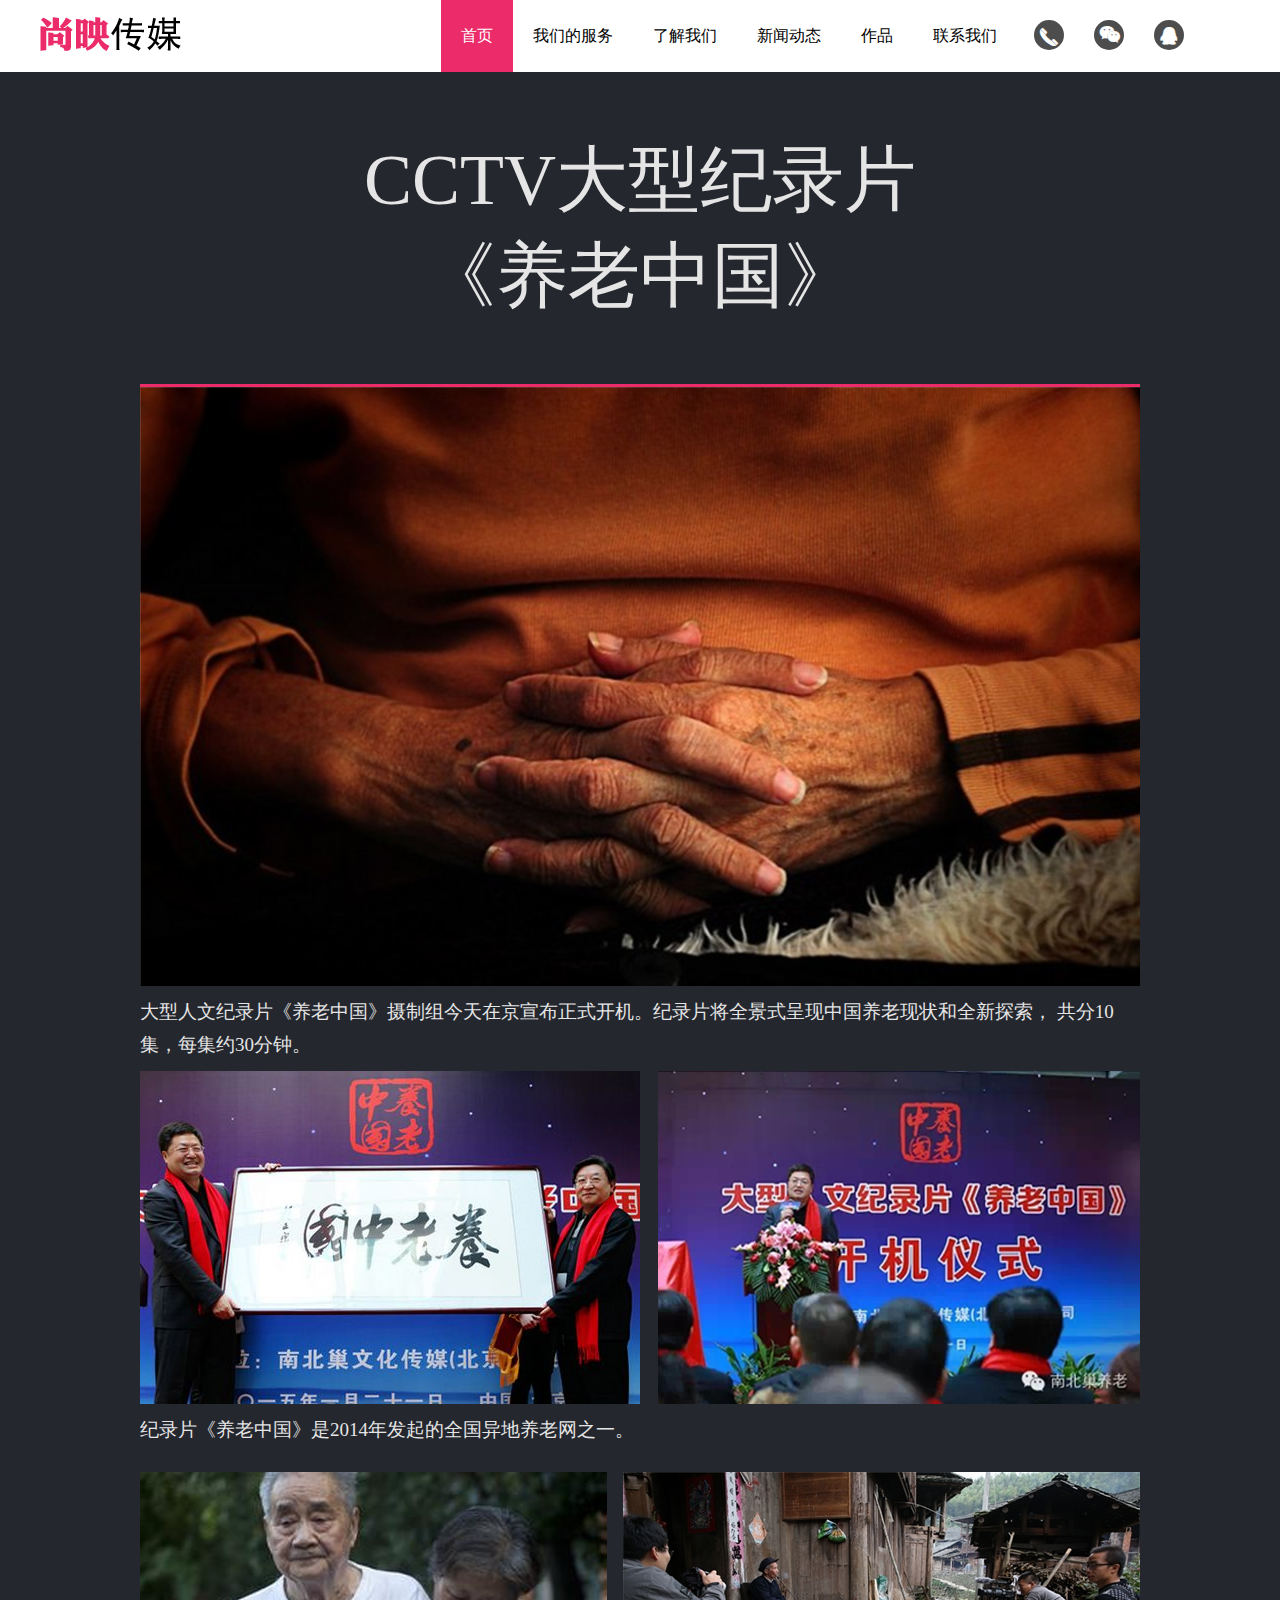
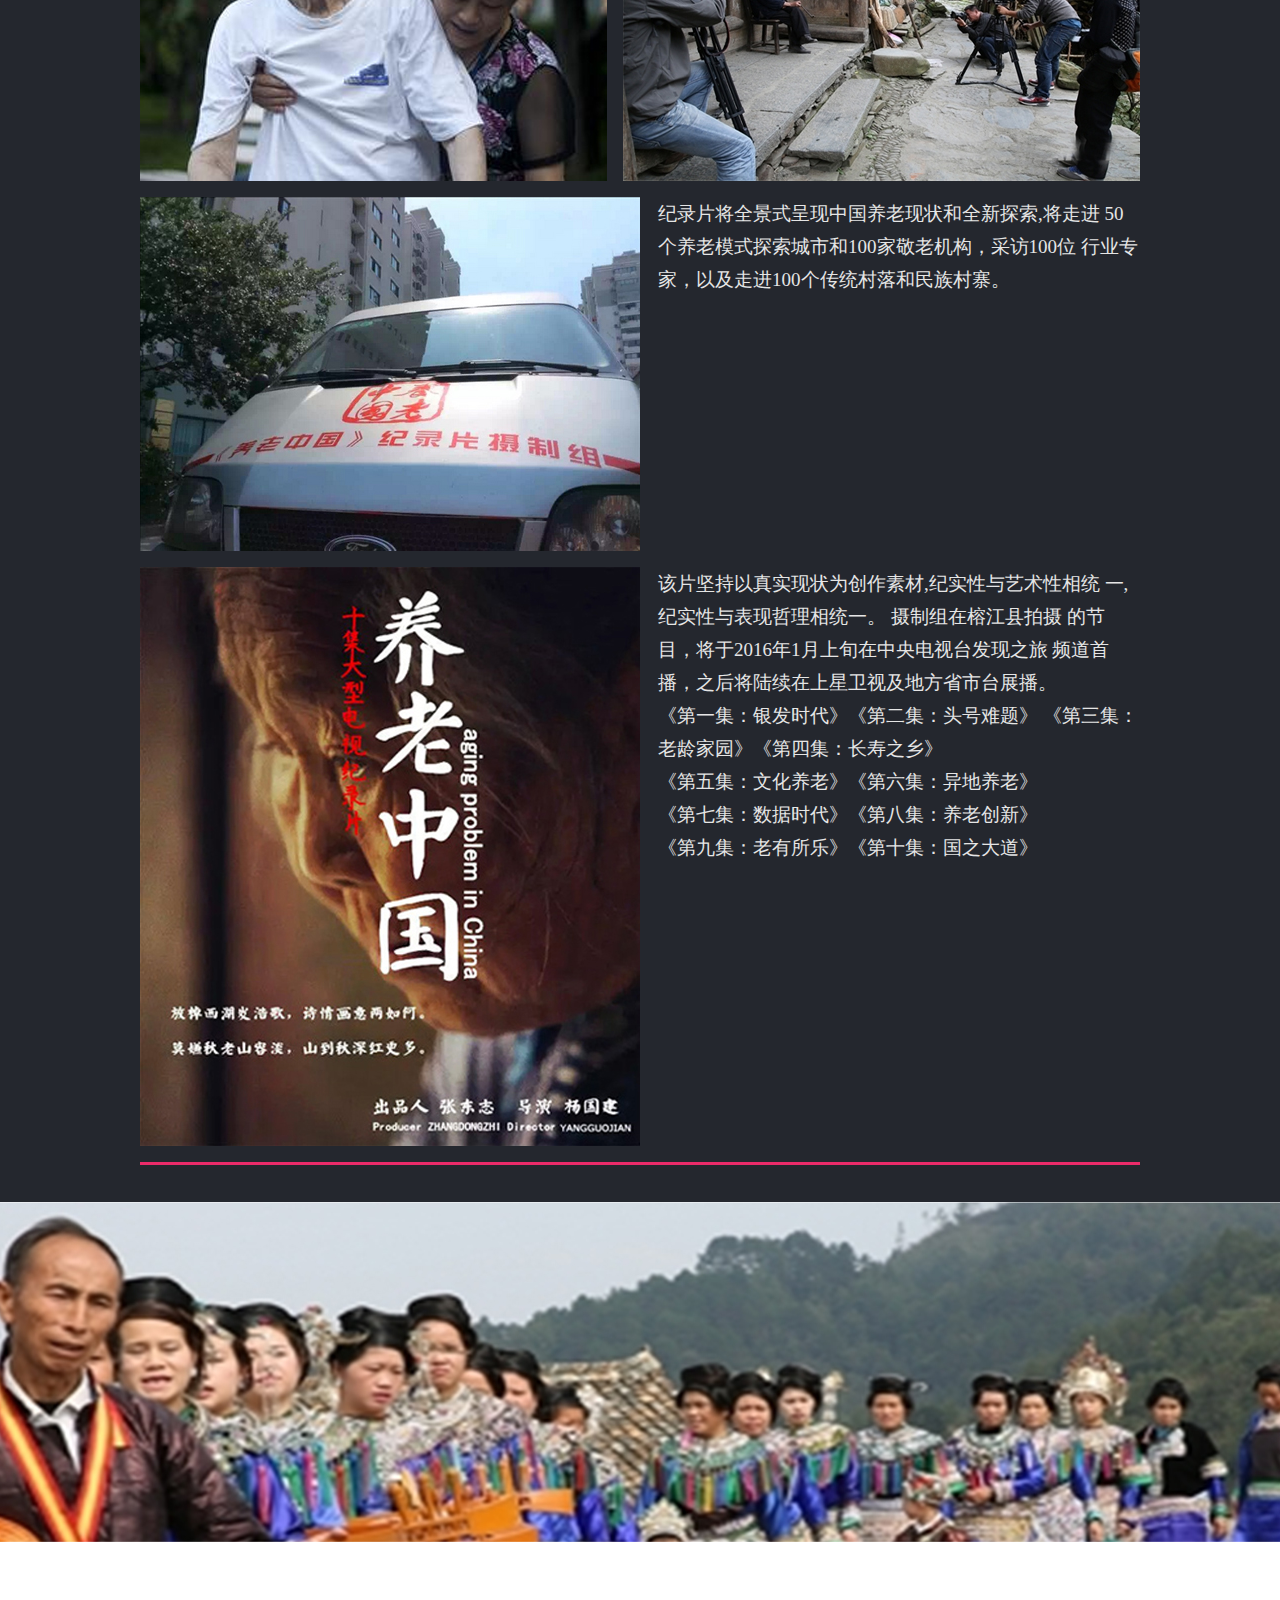
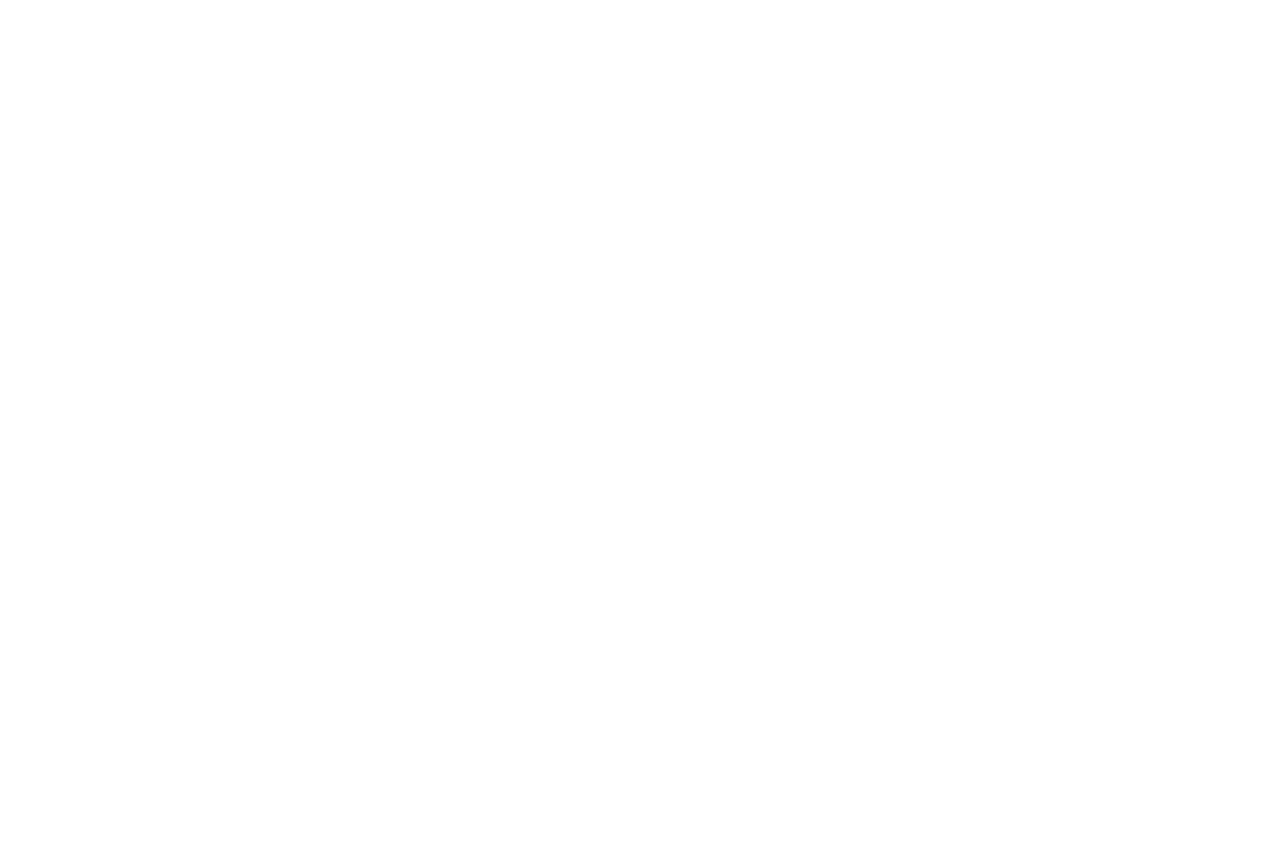
==== CCTV-养老中国.html @ 183fbf6c "addfile" ====
<!DOCTYPE html PUBLIC "-//W3C//DTD XHTML 1.0 Transitional//EN" "http://www.w3.org/TR/xhtml1/DTD/xhtml1-transitional.dtd">
<html xmlns="http://www.w3.org/1999/xhtml" xml:lang="en">
<head>
	<meta http-equiv="Content-Type" content="text/html;charset=UTF-8">
	<meta name="renderer" content="webkit|ie-comp|ie-stand">
	<meta http-equiv="X-UA-Compatible" content="IE=edge" />
	<meta name="viewport" content="width=1000px=device-width, initial-scale=1.0, maximum-scale=1.0">
	<title>尚映是一个团队、尚映是我们的追求</title>
	<meta name="description" content="尚映是一个团队、尚映是我们的追求、尚映是每一个影片所要达到的，尚映，不只是上映。<br />
			我们渴望让每一个影片完美呈现。"/>
	<meta name="keywords" content="尚映,影片,尚映执行班底,朝阳区双桥合美国际C座,中国传媒,中国戏剧"/>
	<title>尚映是一个团队、尚映是我们的追求</title>
	<!-- 初始化css -->
	<link rel="stylesheet" type="text/css" href="css/Normalize Css 1.0.min.css">
	<!-- css3 动画库 -->
	<link rel="stylesheet" type="text/css" href="css/animate.min.css">
	<!-- iconfont -->
	<link rel="stylesheet" type="text/css" href="css/iconfont.css">
	<!-- iconfont库 -->
	<link rel="stylesheet" type="text/css" href="css/slide.css">
	<!-- 主样式 -->
	<link rel="stylesheet" type="text/css" href="css/main.css">
	<!-- jquery库 -->
	<script type="text/javascript" src="js/jquery.min.js"></script>
	<!-- banner js -->
	<script type="text/javascript" src="js/slide.js"></script>
	<!-- 旋转模板js  -->
	<script type="text/javascript" src="js/gallery_init.js"></script>
	<script type="text/javascript" src="js/roundabout.js"></script>
	<script type="text/javascript" src="js/roundabout_shapes.js"></script>
	<!-- 载入动画 -->
	<script type="text/javascript" src="js/wow.min.js"></script>
	<!-- 左右滚动插件js -->
	<script type="text/javascript" src="js/Xslider.js"></script>
	<script type="text/javascript">
		var wow = new WOW({
				    boxClass: 'wow',
				    animateClass: 'animated',
				    offset: 0,
				    mobile: true,
				    live: true
				});
				wow.init();
	</script>
</head>
<body>
	<div class="header">
		<div class="headerContent">
			<a href="#" class="logo"><img src="images/logo.jpg" alt="" /></a>
			<ul >
				<li><a href="javascript:toMove('.header');" class="active">首页</a></li>
				<li><a href="javascript:toMove('.slides');">我们的服务</a></li>
				<li><a href="javascript:toMove('.abouUs');">了解我们</a></li>
				<li><a href="javascript:toMove('.news');">新闻动态</a></li>
				<li><a href="javascript:toMove('.work');">作品</a></li>
				<li><a href="javascript:toMove('.us');">联系我们</a></li>
			</ul>
			<div class="headerIcon">
				<a class="icon1" href="javascript:;">
					<i class="iconfont">&#xe603;</i>
					<img src="images/QRcode1.gif" alt="" />
				</a>
				<a class="icon2" href="http://weixin.sogou.com/gzh?openid=oIWsFt16elr7ClpW9Y7HiNoyMX68&ext=_vj5mXzN99ofBycmDiZkTerJ0Ypbsn62hxyT3Z7ROGWWDoIXIOQVhBOOWUDNhaAe">
					<i class="iconfont">&#xe604;</i>
					<img src="images/QRcode2.gif" alt="" />
				</a>
				<a class="icon3" href="tencent://message/?uin=860865257&Menu=yes">
					<i class="iconfont">&#xe600;</i>
					<img src="images/QRcode3.gif" alt="" />
				</a>
			</div>
			<div class="clear"></div>
		</div>
	</div>
	<!-- Page Start-->
	<div class="PageContent">
		<div class="content padding16">
			<h2>CCTV大型纪录片<br />
《养老中国》</h2>
			<div class="jzBanner"><img src="images/newPage3_img1.jpg" alt="" /></div>
			<p class="newsL">
				大型人文纪录片《养老中国》摄制组今天在京宣布正式开机。纪录片将全景式呈现中国养老现状和全新探索，
共分10集，每集约30分钟。
			</p>
			<div class="ov">
				<div class="left"><img src="images/newPage3_img2.jpg" alt="" /></div>
				<div class="right"><img src="images/newPage3_img3.jpg" alt="" /></div>
				<div class="clear"></div>
				<p class="newsL">纪录片《养老中国》是2014年发起的全国异地养老网之一。</p>
			</div>
			
			
			<div class="ov">
				<div class="left"><img src="images/newPage3_img4.jpg" alt="" /></div>
				<div class="right"><img src="images/newPage3_img5.jpg" alt="" /></div>
			</div>

			<div class="ov">
				<div class="left">
					<img src="images/newPage3_img6.jpg" alt="" />
				</div>
				<div class="right"  style="width: 482px;">
					<p class="newsL">纪录片将全景式呈现中国养老现状和全新探索,将走进
50个养老模式探索城市和100家敬老机构，采访100位
行业专家，以及走进100个传统村落和民族村寨。</p>
				</div>
			</div>

			<div class="ov last">
				<div class="left"><img src="images/newPage3_img7.jpg" alt="" /></div>
				<div class="right" style="width: 482px;">
					<p class="newsL">
						该片坚持以真实现状为创作素材,纪实性与艺术性相统
						一,纪实性与表现哲理相统一。 摄制组在榕江县拍摄
						的节目，将于2016年1月上旬在中央电视台发现之旅
						频道首播，之后将陆续在上星卫视及地方省市台展播。<br />
						《第一集：银发时代》《第二集：头号难题》
《第三集：老龄家园》《第四集：长寿之乡》 <br />
《第五集：文化养老》《第六集：异地养老》 <br />
《第七集：数据时代》《第八集：养老创新》 <br />
《第九集：老有所乐》《第十集：国之大道》 <br />
					</p>
				</div>
				
			</div>
			


		</div>
	</div>
	<div class="PageBottom" style="background-image: url(images/newPage3_img8.jpg); height: 340px;">
		<div class="content"  style="background-image: url(images/newPage3_img8.jpg);height: 340px;"></div>
	</div>
	<!-- Page End-->

	<!-- Mail Start-->
	<div class="Mail">
		<div class="content">
			<div class="top wow pulse animated">Why don't you contact us?
</div>
			<div class="bottom wow flip animated">为什么不联系我们一下呢？或许我们能给您带来惊喜呢！</div>
			<a href="mailto:860865257@qq.com" class="wow shake animated" data-wow-delay="1s">发送邮件</a>
		</div>
	</div>
	<!-- Mail End-->
	<div class="footer">
		<div class="footerTop wow fadeInUp animated">
			<div class="footerBox">
				<div class="footerLeft">
					<a class="icon1 item" href="http://weixin.sogou.com/gzh?openid=oIWsFt16elr7ClpW9Y7HiNoyMX68&ext=_vj5mXzN99ofBycmDiZkTerJ0Ypbsn62hxyT3Z7ROGWWDoIXIOQVhBOOWUDNhaAe">
						<i class="iconfont">&#xe604;</i>
					</a>
					<a class="icon2 item"  href="tencent://message/?uin=860865257&Menu=yes">
						<i class="iconfont">&#xe600;</i>
					</a>
					<a class="icon3 item"  href="#">
						<i class="iconfont">&#xe602;</i>
					</a>
					<span class="tel">
							010-5338-9228
					</span>

				</div>
				<div class="contact">
					<span class="QRcode">
						<img src="images/QRcode.jpg" alt="" />
					</span>
					<ul>
						<li>电话：010-53389228</li>
						<li>手机：18701160600</li>
						<li>邮箱：shangfilm@126.com</li>
						<li>地址：北京市朝阳区双桥合美国际C座</li>
					</ul>
				</div>
				<div class="address">
					<img src="images/address.jpg" alt="" />
				</div>
			</div>
		</div>
		<div class="footerV wow fadeInUp animated">
			<div class="footerBox">
				<ul class="right">
					<li><a href="#">栏目名称</a></li>
					<li><a href="#">栏目名称</a></li>
					<li><a href="#">栏目名称</a></li>
					<li><a href="#">栏目名称</a></li>
					<li><a href="#">栏目名称</a></li>
					<li><a href="#">栏目名称</a></li>
				</ul>
			</div>
		</div>

		<div class="footerBottom wow fadeInDown animated">
			<div class="footerBox">
				<div class="left">
					COPYRIGHT 公司名称公司名称公司名称公司名称 京ICP备05020372号
				</div>
				<div class="right">
					Powered by zimu
				</div>
			</div>
		</div>
	</div>

	<script type="text/javascript">
		function toMove(obj){ 
			var topHeight = $(obj).offset().top;
	        $("html,body").animate({scrollTop:topHeight-72},1000);
		}
	</script>
</body>
</html>
---- css/Normalize Css 1.0.min.css ----
/*! normalize.css v1.0.0 | MIT License | git.io/normalize */
article,aside,details,figcaption,figure,footer,header,hgroup,nav,section,summary{display:block}audio,canvas,video{display:inline-block;*display:inline;*zoom:1}audio:not([controls]){display:none;height:0}[hidden]{display:none}html{font-size:100%;-webkit-text-size-adjust:100%;-ms-text-size-adjust:100%}html,button,input,select,textarea{font-family:sans-serif}body{margin:0}a:focus{outline:thin dotted}a:active,a:hover{outline:0}h1{font-size:2em;margin:.67em 0}h2{font-size:1.5em;margin:.83em 0}h3{font-size:1.17em;margin:1em 0}h4{font-size:1em;margin:1.33em 0}h5{font-size:.83em;margin:1.67em 0}h6{font-size:.75em;margin:2.33em 0}abbr[title]{border-bottom:1px dotted}b,strong{font-weight:bold}blockquote{margin:1em 40px}dfn{font-style:italic}mark{background:#ff0;color:#000}p,pre{margin:1em 0}code,kbd,pre,samp{font-family:monospace,serif;_font-family:'courier new',monospace;font-size:1em}pre{white-space:pre;white-space:pre-wrap;word-wrap:break-word}q{quotes:none}q:before,q:after{content:'';content:none}small{font-size:75%}sub,sup{font-size:75%;line-height:0;position:relative;vertical-align:baseline}sup{top:-0.5em}sub{bottom:-0.25em}dl,menu,ol,ul{margin:1em 0}dd{margin:0 0 0 40px}menu,ol,ul{padding:0 0 0 40px}nav ul,nav ol{list-style:none;list-style-image:none}img{border:0;-ms-interpolation-mode:bicubic}svg:not(:root){overflow:hidden}figure{margin:0}form{margin:0}fieldset{border:1px solid #c0c0c0;margin:0 2px;padding:.35em .625em .75em}legend{border:0;padding:0;white-space:normal;*margin-left:-7px}button,input,select,textarea{font-size:100%;margin:0;vertical-align:baseline;*vertical-align:middle}button,input{line-height:normal}button,html input[type="button"],input[type="reset"],input[type="submit"]{-webkit-appearance:button;cursor:pointer;*overflow:visible}button[disabled],input[disabled]{cursor:default}input[type="checkbox"],input[type="radio"]{box-sizing:border-box;padding:0;*height:13px;*width:13px}input[type="search"]{-webkit-appearance:textfield;-moz-box-sizing:content-box;-webkit-box-sizing:content-box;box-sizing:content-box}input[type="search"]::-webkit-search-cancel-button,input[type="search"]::-webkit-search-decoration{-webkit-appearance:none}button::-moz-focus-inner,input::-moz-focus-inner{border:0;padding:0}textarea{overflow:auto;vertical-align:top}table{border-collapse:collapse;border-spacing:0}
---- css/iconfont.css ----
@font-face {font-family: "iconfont";
  src: url('../iconfont/iconfont.eot'); /* IE9*/
  src: url('../iconfont/iconfont.eot?#iefix') format('embedded-opentype'), /* IE6-IE8 */
  url('../iconfont/iconfont.woff') format('woff'), /* chrome, firefox */
  url('../iconfont/iconfont.ttf') format('truetype'), /* chrome, firefox, opera, Safari, Android, iOS 4.2+*/
  url('../iconfont/iconfont.svg#iconfont') format('svg'); /* iOS 4.1- */
}

.iconfont {
  font-family:"iconfont" !important;
  font-size:16px;
  font-style:normal;
  -webkit-font-smoothing: antialiased;
  -webkit-text-stroke-width: 0.2px;
  -moz-osx-font-smoothing: grayscale;
}
.icon-QQ:before { content: "\e600"; }
.icon-tengxunweibo:before { content: "\e601"; }
.icon-dianhua:before { content: "\e602"; }
.icon-dianhua1:before { content: "\e603"; }
.icon-shejiao:before { content: "\e604"; }
---- css/slide.css ----
@charset "utf-8";
img{border:0;}
*{padding:0;margin:0;list-style:none;}
ul{ padding:0; }

.slides{width:100%;height:697px;position:relative;overflow:hidden;}
.slideInner{height:697px;position:relative;left:0;margin-left:0;}
.slideInner a{display:block;height:697px;background-size:cover;background-position:center center;position:relative;text-align:center;z-index:1;}
.slideInner a div.img1{width:1200px;position:absolute;left:50%;margin-left:-600px;     margin-top: 132px;}
.slideInner a div.img2{width:1200px;position:absolute;top:509px;left:50%;margin-left:-600px;}
.slideInner .slide3 .img2{top:200px;}
.slideInner .slide3 .img3{width:181px;height:286px;position:absolute;left:50%;margin-left:330px;top:330px;}
.nav{width:1200px;position:relative;left:50%;margin-left:-600px;display:none;}
.nav a{display:block;width:41px;height:119px;opacity:.2;z-index:9;}
.nav a.prev{position:absolute;left:0;top:-350px;margin-top:-58px;background:url(../images/ban_pre.png) no-repeat;}
.nav a.next{position:absolute;right:0;top:-350px;margin-top:-58px;background:url(../images/ban_next.png) no-repeat;}
.navListBox{position:absolute;left:50%;top:645px;z-index:99;}
.navListBox li{width:12px;height:12px;float:left;margin-left:5px;border-radius:50%;overflow:hidden;}
.navListBox li:first-child{margin-left:0;}
.navListBox li a{display:block;width:100%;height:100%;border-radius:50%;background-color:#fff;}
.navListBox li a.active{background-color:#eb2b6a;}
---- css/main.css ----
body{font-family:'Microsoft YaHei'}a{text-decoration:none}ul{margin:0}.left{float:left}.right{float:right}.content{width:1200px;margin:0 auto}.clear{height:0px;clear:both;font-size:0px;line-height:0px;zoom:1}.ov{overflow:hidden}.abouUs{overflow:hidden}.abouUs h2{width:410px;height:88px;border:2px solid #eb2b6a;margin:0 auto;margin-top:49px;font-weight:normal}.abouUs h2 span{display:block;background:#fff;width:414px;margin-left:-2px;height:42px;font-size:42px;color:#313131;text-align:center;margin-top:24px;line-height:42px}.abouUs p{font-size:25px;text-align:center;line-height:36px;margin:2em 0}.abouUs h3{border-bottom:1px solid #434343;text-align:center;height:83px;margin-bottom:20px}.abouUs h3 img{margin-bottom:14px}.abouUs h3 span{display:block;width:397px;margin:0 auto;margin-bottom:-26px;background:#fff;font-size:48px;color:#eb2b6a;font-weight:normal}.abouUs .serviceBanner{padding-top:52px;padding-bottom:86px}.abouUs .serviceBanner a{display:block;float:left;position:relative}.abouUs .serviceBanner a span.text{width:217px;height:162px;padding-top:55px;background:rgba(235,43,106,0.56);display:inline-block;position:absolute;left:50%;margin-left:-108px;top:46px;font-size:48px;text-align:center;color:#fff;line-height:48px;-webkit-border-radius:50%;-moz-border-radius:50%;border-radius:50%;z-index:3;filter:alpha(opacity=60);-moz-opacity:0.6;-khtml-opacity:0.6;opacity:0.6}.abouUs .serviceBanner a img{position:absolute;left:0;top:0;z-index:1;-webkit-filter:grayscale(100%);-moz-filter:grayscale(100%);-ms-filter:grayscale(100%);-o-filter:grayscale(100%);filter:gray;-webkit-transition:all 1s;-moz-transition:all 1s;-o-transition:all 1s}.abouUs .serviceBanner a span.bg{width:164px;height:164px;background:#eb2b6a;border-radius:50%;display:block;position:absolute;top:77px;left:50%;margin-left:-82px;z-index:2;filter:alpha(opacity=0);-moz-opacity:0;-khtml-opacity:0;opacity:0;-webkit-transition:all 1s;-moz-transition:all 1s;-o-transition:all 1s}.abouUs .serviceBanner a.service2{width:478px;height:306px;margin:0 28px}.abouUs .serviceBanner a.service1,.abouUs .serviceBanner a.service3{width:323px;height:306px}.abouUs .serviceBanner a.active img,.abouUs .serviceBanner a:hover img{-webkit-filter:none;-moz-filter:none;-ms-filter:none;-o-filter:none;filter:none;-webkit-box-shadow:0 0 26px #2a2a2a;-moz-box-shadow:0 0 26px #2a2a2a;box-shadow:0 0 26px #2a2a2a}.abouUs .serviceBanner a.active span.text,.abouUs .serviceBanner a:hover span.text{filter:alpha(opacity=100);-moz-opacity:1;-khtml-opacity:1;opacity:1;background:rgba(235,43,106,0.38)}.abouUs .serviceBanner a.active span.bg,.abouUs .serviceBanner a:hover span.bg{opacity:0.9;filter:alpha(opacity=90);-moz-opacity:0.9;-khtml-opacity:0.9;opacity:0.9}.work{width:100%;height:753px;background:url(../images/scroll_bg2.jpg) no-repeat top center}.work .title{text-align:center;padding-top:70px}#gallery{margin:0 auto;height:457px;overflow:hidden;z-index:1;padding-top:51px}.container_image{margin:0 auto;position:relative;width:100%;font-size:.8125em}.roundabout-holder{width:1033px;height:457px;margin:0 auto}.roundabout-moveable-item{width:646px;height:416px;cursor:pointer}.roundabout-moveable-item img{width:100%}.container_image a{position:relative}.container_image a span{display:block;position:absolute;bottom:3px;left:0;background:rgba(235,43,106,0.88);height:130px;width:260px;color:#fff;font-size:28px;padding:10px}.us{width:100%;height:778px;background:url(../images/sccrll_bg3.jpg) no-repeat top center}.us .title{margin:0;padding-top:69px;text-align:center}.us .usMain{position:relative}.us .usMain .value{padding:70px;background:#3e3f40;box-shadow:0 0 10px 5px #A5A5A5;line-height:43px;font-size:20px;color:#fff;margin-top:54px}.us .usMain a{display:block;background:url(../images/btnBg.gif);margin:0 auto;margin-top:-34px;width:736px;height:76px;font-size:24px;text-align:center;color:#fff;line-height:76px}.us .usMain .value2{background:#ebecee;margin-top:54px;height:1200px;height:386px}.us .usMain .value2 .value2Main{width:830px;margin:0 auto;padding-top:107px}.us .usMain .value2 .value2Main span{display:block;padding-right:25px;float:left;width:126px}.us .usMain .value2 .value2Main ul{float:left;padding-left:25px;font-size:20px;color:#0e0e0e;line-height:32px;border-left:1px solid #969696;height:126px}.news{width:100%;height:753px;background:url(../images/scroll_bg.jpg) no-repeat top center}.news .title{text-align:center;padding-top:64px}.news .scrolllist{margin:0 auto;width:1200px;height:428px;position:relative}.news .scrolllist a.aleft{display:block;background:url(../images/XscrollBtnLeft.png);width:47px;height:87px;position:absolute;left:-5px;top:207px;z-index:1}.news .scrolllist a.aright{display:block;background:url(../images/XscrollBtnRight.png);width:47px;height:87px;position:absolute;right:-5px;top:207px;z-index:1}.news .fbgt_title{display:block;padding-top:19px}.news .fb_button{display:block;width:100px;height:30px;line-height:30px;background:#8e4622;text-align:center;margin:0 auto;margin-top:15px}.news .imglist_w{width:1029px;position:relative;height:428px;overflow:hidden;margin:0 auto;padding-top:39px}.news .imglist_w ul.imglist{position:absolute;width:200000px}.news .imglist_w ul.imglist li{float:left;width:1029px;height:428px}.news .scroll-li{text-align:center;position:relative}.news .scroll-li .hover{-webkit-transform:scale(1.3);-moz-transform:scale(1.3);-o-transform:scale(1.3)}.news .scroll-li .text{background:rgba(235,43,106,0.85);width:212px;padding:23px;height:169px;position:absolute;top:0;left:512px;-webkit-transition:all 1s;-moz-transition:all 1s;-o-transition:all 1s}.news .scroll-li .text .time{width:59px;height:55px;line-height:27.5px;border-top:2px solid #fff;border-bottom:2px solid #fff;font-size:20px;color:#fff}.news .scroll-li .text .time span{font-size:15px}.news .scroll-li .text .valueText{color:#f9f9f9;font-size:14px;text-align:left;padding-bottom:12px}.news .scroll-li .text a.titleV{font-size:15px;text-align:left;display:block;color:#fff;font-weight:bold;line-height:39px}.news .scroll-li .text a.btn{display:block;width:76px;height:23px;font-size:12px;border:1px solid #fff;line-height:23px;color:#fff}.news .index_fb_img{margin-bottom:18px}.news .img1{width:512px;height:428px;float:left}.news .imgRight{float:left;height:428px;width:516px}.news .imgRight a{display:block;width:258px;height:214px;float:left}.news .agrayleft,.news .agrayright{opacity:0.5}.header{top:-200px;width:100%;-webkit-transition:all 1s;-moz-transition:all 1s;-o-transition:all 1s}.header .headerContent{width:1200px;margin:0 auto;line-height:72px}.header .headerContent a.logo{display:inline-block;width:141px;height:34px;padding-top:17px;float:left}.header .headerContent ul{font-size:16px;float:left;padding-left:260px;float:left}.header .headerContent ul li{float:left}.header .headerContent ul li a{color:#000;display:inline-block;padding:0 20px}.header .headerContent ul li a:hover,.header .headerContent ul li a.active{background:#eb2b6a;color:#fff}.header .headerContent .headerIcon{float:right;padding-right:26px}.header .headerContent .headerIcon a{display:inline-block;width:30px;height:30px;text-align:center;background:#4d4d4d;margin-right:30px;margin-top:20px;float:left;-webkit-border-radius:50%;-moz-border-radius:50%;border-radius:50%}.header .headerContent .headerIcon a img{display:none;margin-left:0;-webkit-transition:all 1s;-moz-transition:all 1s;-o-transition:all 1s;position:absolute;z-index:999}.header .headerContent .headerIcon a i{color:#fff;line-height:30px;font-size:20px}.header .headerContent .headerIcon a:hover{background:#eb2b6a}.header .headerContent .headerIcon a:hover img{display:inline-block;margin-left:-75px;margin-top:40px}.header .headerContent .headerIcon a.icon2 i{font-size:23px}.header .headerContent .headerIcon a.icon1 i{font-size:18px}.fixed{position:fixed;top:0;background:#fff;width:100%;z-index:999;box-shadow:0 0 5px #888}.Mail{width:100%;height:452px;text-align:center}.Mail .top{font-size:62px;color:#4e4e4e;font-weight:bold;padding-top:95px;padding-bottom:40px}.Mail .bottom{font-size:40px;color:#eb2b6a;font-weight:bold}.Mail a{display:block;width:211px;height:45px;margin:0 auto;margin-top:73px;background:#eb2b6a;color:#fff;font-size:24px;line-height:45px;border-radius:20px}.Mail a:hover{background:#de2d67}.footer .footerBox{width:1200px;margin:0 auto}.footer .footerBottom{background:#0d0d0d;border-top:1px solid #1d1d1d;color:#656565;font-size:12px;overflow:hidden;padding:17px 0 21px}.footer .footerV{height:53px;line-height:53px;background:#0d0d0d;line-height:53px}.footer .footerV ul li{display:inline-block;padding-left:32px}.footer .footerV ul li a{color:#fff}.footer .footerTop{background:#e9e9e9;padding-top:68px}.footer .footerTop .footerBox{border-top:1px solid #c0c0c0;padding-top:36px;padding-bottom:74px;overflow:hidden}.footer .footerTop .footerLeft{float:left;width:404px;position:relative;height:165px}.footer .footerTop .footerLeft a{position:absolute;cursor:pointer}.footer .footerTop .footerLeft a:hover{background:#ff0e65}.footer .footerTop .footerLeft .item{width:81px;height:81px;text-align:center;vertical-align:middle;background:#1b1b1b}.footer .footerTop .footerLeft .item i{color:#fff;font-size:60px;line-height:81px}.footer .footerTop .footerLeft a.icon1{left:0}.footer .footerTop .footerLeft a.icon2{left:84px}.footer .footerTop .footerLeft a.icon2 i{line-height:70px}.footer .footerTop .footerLeft a.icon3{left:0;top:84px;background:#ff0e65}.footer .footerTop .footerLeft a.icon3 i{line-height:70px}.footer .footerTop .footerLeft span.tel{position:absolute;font-size:26px;color:#eb2b6a;font-style:italic;font-weight:bold;border-bottom:3px solid #000;top:110px;left:94px}.footer .footerTop .contact{float:left;width:473px}.footer .footerTop .contact .QRcode{display:inline-block;border-right:1px solid #a7a7a7;padding-right:22px;float:left}.footer .footerTop .contact ul{padding-left:20px;display:inline-block;color:#000;line-height:28px}.footer .footerTop .address{float:right}.PageContent{background:#24272e}.PageContent .content{width:1000px;margin:0 auto;overflow:hidden;padding-bottom:37px}.PageContent .content h2{font-size:72px;text-align:center;color:#e5e5e5;font-weight:400}.PageContent .content .jzBanner{border-top:3px solid #eb2b6a}.PageContent .content p{font-size:22px;line-height:40px;color:#e5e5e5;text-indent:2em;margin:2em 0}.PageContent .content p.newsL{font-size:19px;line-height:33px;text-indent:0em;margin:0.5em 0}.PageContent .content .ov{padding-bottom:10px}.PageContent .content .last{padding-bottom:32px;border-bottom:3px solid #eb2b6a}.PageContent .content .relative{position:relative}.PageContent .content .relative span{background:#eb2b6a;background:rgba(235,43,106,0.75);position:absolute;width:147px;height:109px;line-height:109px;color:#fff;font-size:28px;text-align:center}.PageContent .content .relative span.bottomLeft{right:0;bottom:0}.PageContent .content .relative span.bottomRirght{left:0;bottom:0}.PageContent .content .fist{padding-bottom:0}.PageContent .content .fist div.left .relative,.PageContent .content .fist div.right .relative{margin-bottom:10px}.PageContent .content .hqMain{margin-top:45px;padding-top:52px;border-top:3px solid #eb2b6a}.PageContent .content .hqMainBanner{padding-bottom:28px}.PageContent .content .pB13{padding-bottom:13px}.PageContent .content .right p,.PageContent .content .left p{margin:0}.PageContent .padding16 .ov{padding-bottom:16px}.PageBottom{width:100%;height:197px;background-position:top center;background-repeat:no-repeat}.PageBottom div.content{height:197px;background-position:top center;background-repeat:no-repeat}
/*# sourceMappingURL=main.css.map */
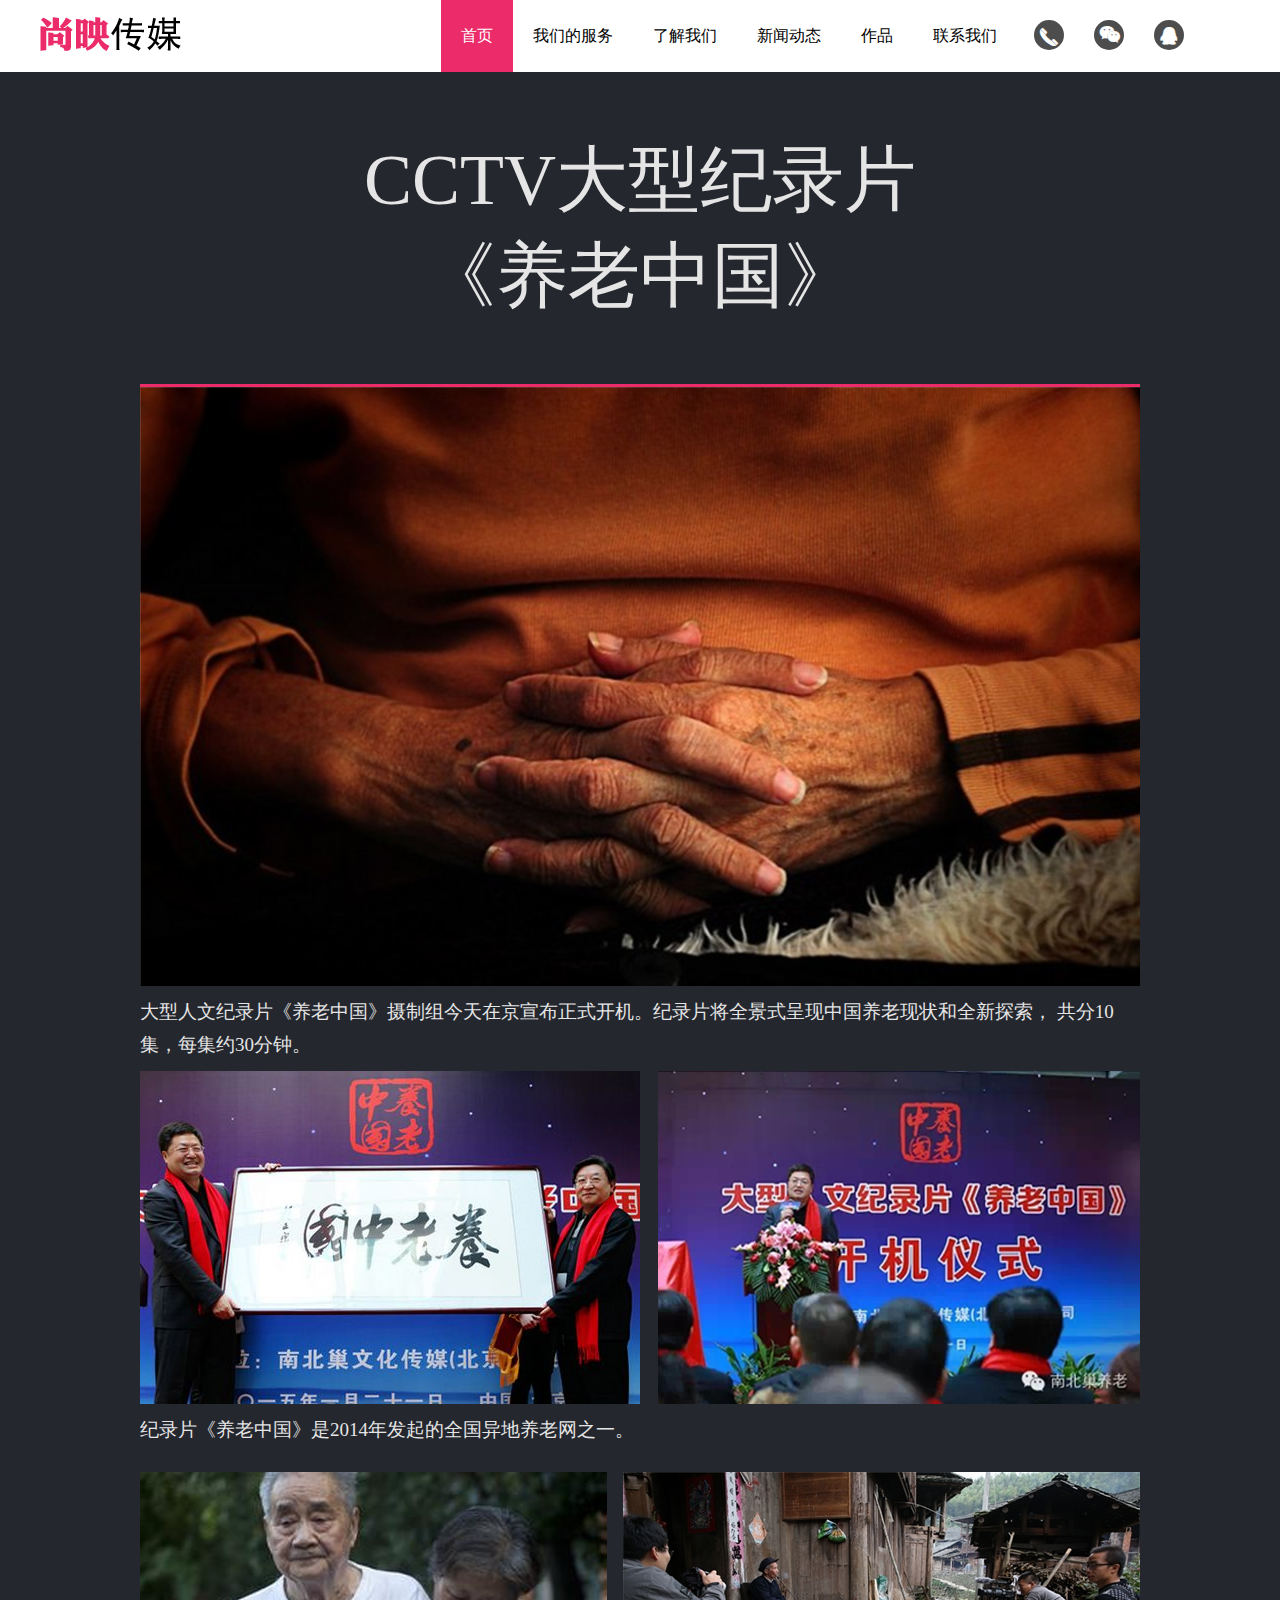
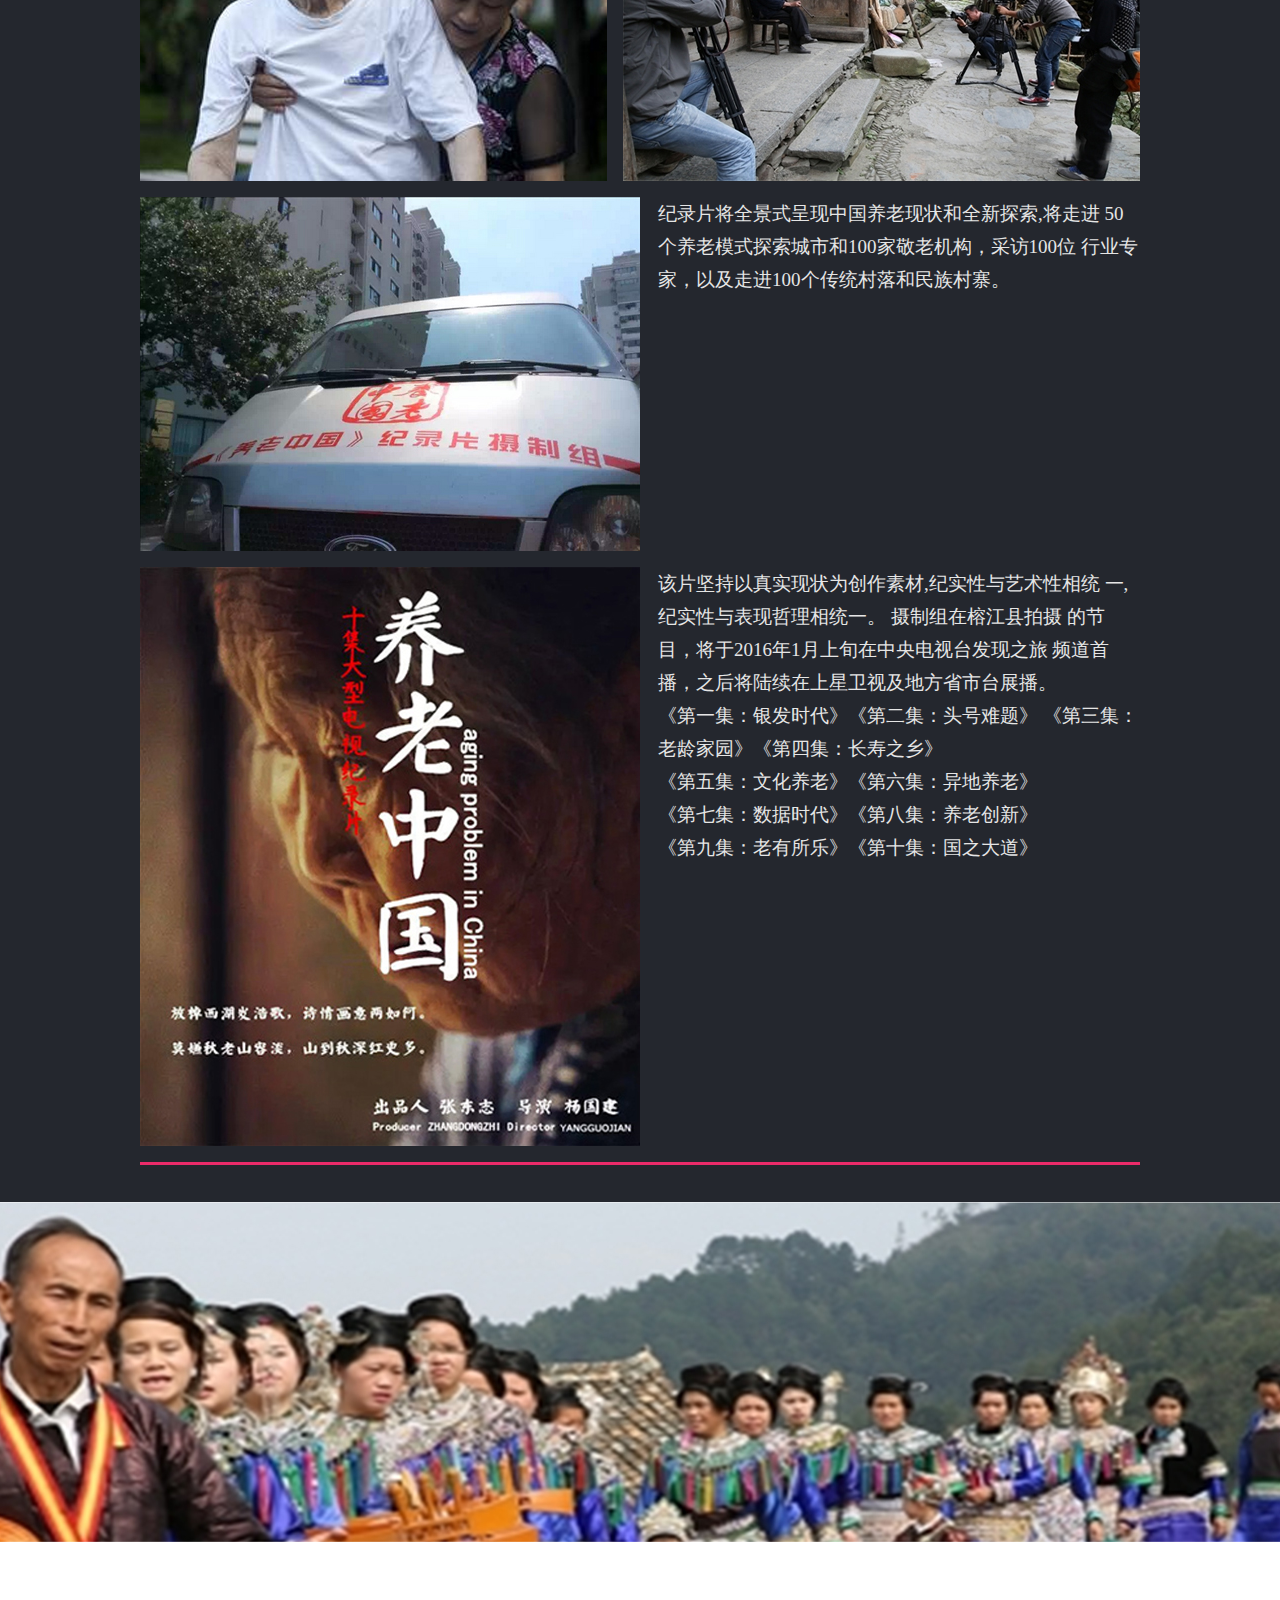
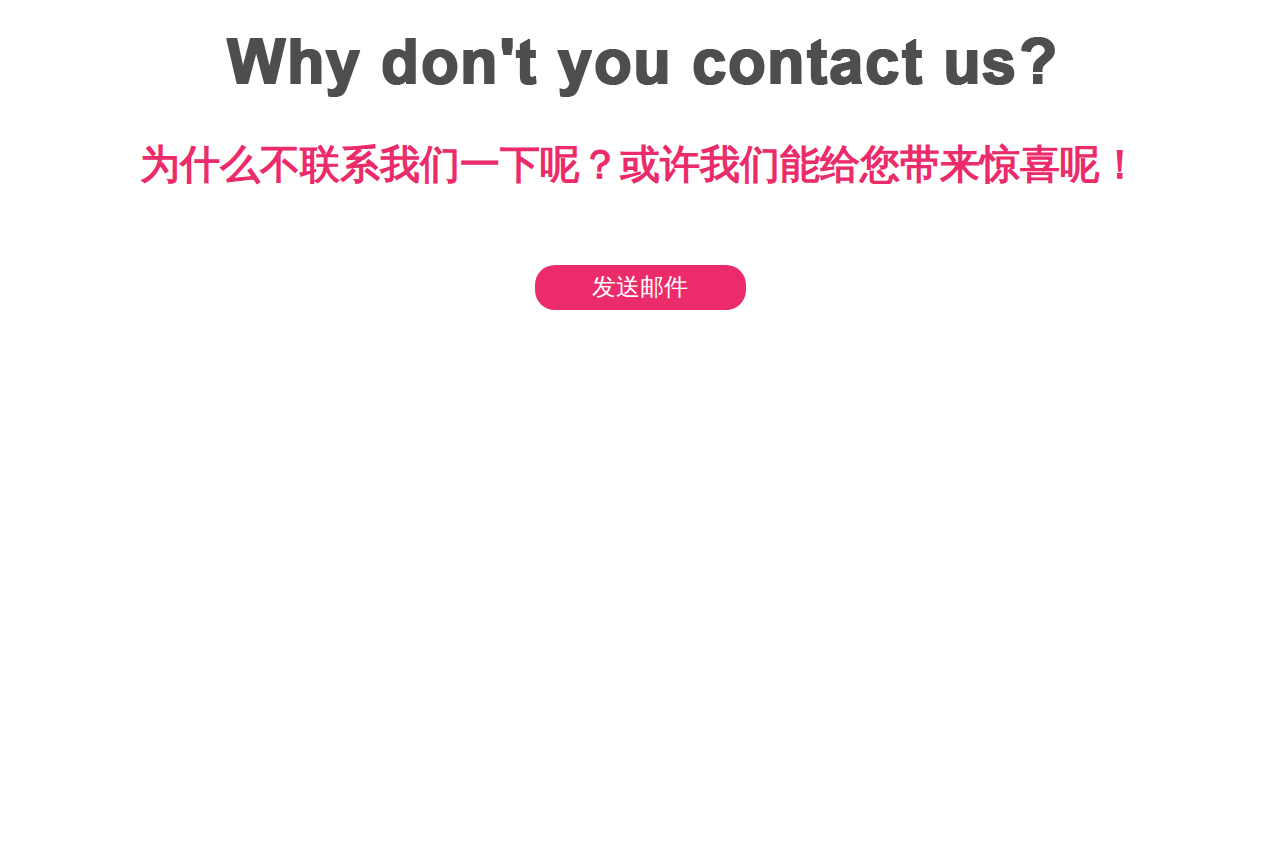
==== commit 41dd0d85: "add" ====
--- a/CCTV-养老中国.html
+++ b/CCTV-养老中国.html
@@ -136,10 +136,9 @@
 	<!-- Mail Start-->
 	<div class="Mail">
 		<div class="content">
-			<div class="top wow pulse animated">Why don't you contact us?
-</div>
-			<div class="bottom wow flip animated">为什么不联系我们一下呢？或许我们能给您带来惊喜呢！</div>
-			<a href="mailto:860865257@qq.com" class="wow shake animated" data-wow-delay="1s">发送邮件</a>
+			<div class="top"><img src="images/imgFooter.jpg" alt="" /></div>
+			<div class="bottom">为什么不联系我们一下呢？或许我们能给您带来惊喜呢！</div>
+			<a href="mailto:860865257@qq.com">发送邮件</a>
 		</div>
 	</div>
 	<!-- Mail End-->
--- a/css/main.css
+++ b/css/main.css
@@ -1,2 +1,2 @@
-body{font-family:'Microsoft YaHei'}a{text-decoration:none}ul{margin:0}.left{float:left}.right{float:right}.content{width:1200px;margin:0 auto}.clear{height:0px;clear:both;font-size:0px;line-height:0px;zoom:1}.ov{overflow:hidden}.abouUs{overflow:hidden}.abouUs h2{width:410px;height:88px;border:2px solid #eb2b6a;margin:0 auto;margin-top:49px;font-weight:normal}.abouUs h2 span{display:block;background:#fff;width:414px;margin-left:-2px;height:42px;font-size:42px;color:#313131;text-align:center;margin-top:24px;line-height:42px}.abouUs p{font-size:25px;text-align:center;line-height:36px;margin:2em 0}.abouUs h3{border-bottom:1px solid #434343;text-align:center;height:83px;margin-bottom:20px}.abouUs h3 img{margin-bottom:14px}.abouUs h3 span{display:block;width:397px;margin:0 auto;margin-bottom:-26px;background:#fff;font-size:48px;color:#eb2b6a;font-weight:normal}.abouUs .serviceBanner{padding-top:52px;padding-bottom:86px}.abouUs .serviceBanner a{display:block;float:left;position:relative}.abouUs .serviceBanner a span.text{width:217px;height:162px;padding-top:55px;background:rgba(235,43,106,0.56);display:inline-block;position:absolute;left:50%;margin-left:-108px;top:46px;font-size:48px;text-align:center;color:#fff;line-height:48px;-webkit-border-radius:50%;-moz-border-radius:50%;border-radius:50%;z-index:3;filter:alpha(opacity=60);-moz-opacity:0.6;-khtml-opacity:0.6;opacity:0.6}.abouUs .serviceBanner a img{position:absolute;left:0;top:0;z-index:1;-webkit-filter:grayscale(100%);-moz-filter:grayscale(100%);-ms-filter:grayscale(100%);-o-filter:grayscale(100%);filter:gray;-webkit-transition:all 1s;-moz-transition:all 1s;-o-transition:all 1s}.abouUs .serviceBanner a span.bg{width:164px;height:164px;background:#eb2b6a;border-radius:50%;display:block;position:absolute;top:77px;left:50%;margin-left:-82px;z-index:2;filter:alpha(opacity=0);-moz-opacity:0;-khtml-opacity:0;opacity:0;-webkit-transition:all 1s;-moz-transition:all 1s;-o-transition:all 1s}.abouUs .serviceBanner a.service2{width:478px;height:306px;margin:0 28px}.abouUs .serviceBanner a.service1,.abouUs .serviceBanner a.service3{width:323px;height:306px}.abouUs .serviceBanner a.active img,.abouUs .serviceBanner a:hover img{-webkit-filter:none;-moz-filter:none;-ms-filter:none;-o-filter:none;filter:none;-webkit-box-shadow:0 0 26px #2a2a2a;-moz-box-shadow:0 0 26px #2a2a2a;box-shadow:0 0 26px #2a2a2a}.abouUs .serviceBanner a.active span.text,.abouUs .serviceBanner a:hover span.text{filter:alpha(opacity=100);-moz-opacity:1;-khtml-opacity:1;opacity:1;background:rgba(235,43,106,0.38)}.abouUs .serviceBanner a.active span.bg,.abouUs .serviceBanner a:hover span.bg{opacity:0.9;filter:alpha(opacity=90);-moz-opacity:0.9;-khtml-opacity:0.9;opacity:0.9}.work{width:100%;height:753px;background:url(../images/scroll_bg2.jpg) no-repeat top center}.work .title{text-align:center;padding-top:70px}#gallery{margin:0 auto;height:457px;overflow:hidden;z-index:1;padding-top:51px}.container_image{margin:0 auto;position:relative;width:100%;font-size:.8125em}.roundabout-holder{width:1033px;height:457px;margin:0 auto}.roundabout-moveable-item{width:646px;height:416px;cursor:pointer}.roundabout-moveable-item img{width:100%}.container_image a{position:relative}.container_image a span{display:block;position:absolute;bottom:3px;left:0;background:rgba(235,43,106,0.88);height:130px;width:260px;color:#fff;font-size:28px;padding:10px}.us{width:100%;height:778px;background:url(../images/sccrll_bg3.jpg) no-repeat top center}.us .title{margin:0;padding-top:69px;text-align:center}.us .usMain{position:relative}.us .usMain .value{padding:70px;background:#3e3f40;box-shadow:0 0 10px 5px #A5A5A5;line-height:43px;font-size:20px;color:#fff;margin-top:54px}.us .usMain a{display:block;background:url(../images/btnBg.gif);margin:0 auto;margin-top:-34px;width:736px;height:76px;font-size:24px;text-align:center;color:#fff;line-height:76px}.us .usMain .value2{background:#ebecee;margin-top:54px;height:1200px;height:386px}.us .usMain .value2 .value2Main{width:830px;margin:0 auto;padding-top:107px}.us .usMain .value2 .value2Main span{display:block;padding-right:25px;float:left;width:126px}.us .usMain .value2 .value2Main ul{float:left;padding-left:25px;font-size:20px;color:#0e0e0e;line-height:32px;border-left:1px solid #969696;height:126px}.news{width:100%;height:753px;background:url(../images/scroll_bg.jpg) no-repeat top center}.news .title{text-align:center;padding-top:64px}.news .scrolllist{margin:0 auto;width:1200px;height:428px;position:relative}.news .scrolllist a.aleft{display:block;background:url(../images/XscrollBtnLeft.png);width:47px;height:87px;position:absolute;left:-5px;top:207px;z-index:1}.news .scrolllist a.aright{display:block;background:url(../images/XscrollBtnRight.png);width:47px;height:87px;position:absolute;right:-5px;top:207px;z-index:1}.news .fbgt_title{display:block;padding-top:19px}.news .fb_button{display:block;width:100px;height:30px;line-height:30px;background:#8e4622;text-align:center;margin:0 auto;margin-top:15px}.news .imglist_w{width:1029px;position:relative;height:428px;overflow:hidden;margin:0 auto;padding-top:39px}.news .imglist_w ul.imglist{position:absolute;width:200000px}.news .imglist_w ul.imglist li{float:left;width:1029px;height:428px}.news .scroll-li{text-align:center;position:relative}.news .scroll-li .hover{-webkit-transform:scale(1.3);-moz-transform:scale(1.3);-o-transform:scale(1.3)}.news .scroll-li .text{background:rgba(235,43,106,0.85);width:212px;padding:23px;height:169px;position:absolute;top:0;left:512px;-webkit-transition:all 1s;-moz-transition:all 1s;-o-transition:all 1s}.news .scroll-li .text .time{width:59px;height:55px;line-height:27.5px;border-top:2px solid #fff;border-bottom:2px solid #fff;font-size:20px;color:#fff}.news .scroll-li .text .time span{font-size:15px}.news .scroll-li .text .valueText{color:#f9f9f9;font-size:14px;text-align:left;padding-bottom:12px}.news .scroll-li .text a.titleV{font-size:15px;text-align:left;display:block;color:#fff;font-weight:bold;line-height:39px}.news .scroll-li .text a.btn{display:block;width:76px;height:23px;font-size:12px;border:1px solid #fff;line-height:23px;color:#fff}.news .index_fb_img{margin-bottom:18px}.news .img1{width:512px;height:428px;float:left}.news .imgRight{float:left;height:428px;width:516px}.news .imgRight a{display:block;width:258px;height:214px;float:left}.news .agrayleft,.news .agrayright{opacity:0.5}.header{top:-200px;width:100%;-webkit-transition:all 1s;-moz-transition:all 1s;-o-transition:all 1s}.header .headerContent{width:1200px;margin:0 auto;line-height:72px}.header .headerContent a.logo{display:inline-block;width:141px;height:34px;padding-top:17px;float:left}.header .headerContent ul{font-size:16px;float:left;padding-left:260px;float:left}.header .headerContent ul li{float:left}.header .headerContent ul li a{color:#000;display:inline-block;padding:0 20px}.header .headerContent ul li a:hover,.header .headerContent ul li a.active{background:#eb2b6a;color:#fff}.header .headerContent .headerIcon{float:right;padding-right:26px}.header .headerContent .headerIcon a{display:inline-block;width:30px;height:30px;text-align:center;background:#4d4d4d;margin-right:30px;margin-top:20px;float:left;-webkit-border-radius:50%;-moz-border-radius:50%;border-radius:50%}.header .headerContent .headerIcon a img{display:none;margin-left:0;-webkit-transition:all 1s;-moz-transition:all 1s;-o-transition:all 1s;position:absolute;z-index:999}.header .headerContent .headerIcon a i{color:#fff;line-height:30px;font-size:20px}.header .headerContent .headerIcon a:hover{background:#eb2b6a}.header .headerContent .headerIcon a:hover img{display:inline-block;margin-left:-75px;margin-top:40px}.header .headerContent .headerIcon a.icon2 i{font-size:23px}.header .headerContent .headerIcon a.icon1 i{font-size:18px}.fixed{position:fixed;top:0;background:#fff;width:100%;z-index:999;box-shadow:0 0 5px #888}.Mail{width:100%;height:452px;text-align:center}.Mail .top{font-size:62px;color:#4e4e4e;font-weight:bold;padding-top:95px;padding-bottom:40px}.Mail .bottom{font-size:40px;color:#eb2b6a;font-weight:bold}.Mail a{display:block;width:211px;height:45px;margin:0 auto;margin-top:73px;background:#eb2b6a;color:#fff;font-size:24px;line-height:45px;border-radius:20px}.Mail a:hover{background:#de2d67}.footer .footerBox{width:1200px;margin:0 auto}.footer .footerBottom{background:#0d0d0d;border-top:1px solid #1d1d1d;color:#656565;font-size:12px;overflow:hidden;padding:17px 0 21px}.footer .footerV{height:53px;line-height:53px;background:#0d0d0d;line-height:53px}.footer .footerV ul li{display:inline-block;padding-left:32px}.footer .footerV ul li a{color:#fff}.footer .footerTop{background:#e9e9e9;padding-top:68px}.footer .footerTop .footerBox{border-top:1px solid #c0c0c0;padding-top:36px;padding-bottom:74px;overflow:hidden}.footer .footerTop .footerLeft{float:left;width:404px;position:relative;height:165px}.footer .footerTop .footerLeft a{position:absolute;cursor:pointer}.footer .footerTop .footerLeft a:hover{background:#ff0e65}.footer .footerTop .footerLeft .item{width:81px;height:81px;text-align:center;vertical-align:middle;background:#1b1b1b}.footer .footerTop .footerLeft .item i{color:#fff;font-size:60px;line-height:81px}.footer .footerTop .footerLeft a.icon1{left:0}.footer .footerTop .footerLeft a.icon2{left:84px}.footer .footerTop .footerLeft a.icon2 i{line-height:70px}.footer .footerTop .footerLeft a.icon3{left:0;top:84px;background:#ff0e65}.footer .footerTop .footerLeft a.icon3 i{line-height:70px}.footer .footerTop .footerLeft span.tel{position:absolute;font-size:26px;color:#eb2b6a;font-style:italic;font-weight:bold;border-bottom:3px solid #000;top:110px;left:94px}.footer .footerTop .contact{float:left;width:473px}.footer .footerTop .contact .QRcode{display:inline-block;border-right:1px solid #a7a7a7;padding-right:22px;float:left}.footer .footerTop .contact ul{padding-left:20px;display:inline-block;color:#000;line-height:28px}.footer .footerTop .address{float:right}.PageContent{background:#24272e}.PageContent .content{width:1000px;margin:0 auto;overflow:hidden;padding-bottom:37px}.PageContent .content h2{font-size:72px;text-align:center;color:#e5e5e5;font-weight:400}.PageContent .content .jzBanner{border-top:3px solid #eb2b6a}.PageContent .content p{font-size:22px;line-height:40px;color:#e5e5e5;text-indent:2em;margin:2em 0}.PageContent .content p.newsL{font-size:19px;line-height:33px;text-indent:0em;margin:0.5em 0}.PageContent .content .ov{padding-bottom:10px}.PageContent .content .last{padding-bottom:32px;border-bottom:3px solid #eb2b6a}.PageContent .content .relative{position:relative}.PageContent .content .relative span{background:#eb2b6a;background:rgba(235,43,106,0.75);position:absolute;width:147px;height:109px;line-height:109px;color:#fff;font-size:28px;text-align:center}.PageContent .content .relative span.bottomLeft{right:0;bottom:0}.PageContent .content .relative span.bottomRirght{left:0;bottom:0}.PageContent .content .fist{padding-bottom:0}.PageContent .content .fist div.left .relative,.PageContent .content .fist div.right .relative{margin-bottom:10px}.PageContent .content .hqMain{margin-top:45px;padding-top:52px;border-top:3px solid #eb2b6a}.PageContent .content .hqMainBanner{padding-bottom:28px}.PageContent .content .pB13{padding-bottom:13px}.PageContent .content .right p,.PageContent .content .left p{margin:0}.PageContent .padding16 .ov{padding-bottom:16px}.PageBottom{width:100%;height:197px;background-position:top center;background-repeat:no-repeat}.PageBottom div.content{height:197px;background-position:top center;background-repeat:no-repeat}
+body{font-family:'Microsoft YaHei'}a{text-decoration:none}ul{margin:0}.left{float:left}.right{float:right}.content{width:1200px;margin:0 auto}.clear{height:0px;clear:both;font-size:0px;line-height:0px;zoom:1}.ov{overflow:hidden}.abouUs{overflow:hidden}.abouUs h2{width:410px;height:88px;border:2px solid #eb2b6a;margin:0 auto;margin-top:49px;font-weight:normal}.abouUs h2 span{display:block;background:#fff;width:414px;margin-left:-2px;height:42px;font-size:42px;color:#313131;text-align:center;margin-top:24px;line-height:42px}.abouUs p{font-size:25px;text-align:center;line-height:36px;margin:2em 0}.abouUs h3{border-bottom:1px solid #434343;text-align:center;height:83px;margin-bottom:20px}.abouUs h3 img{margin-bottom:14px}.abouUs h3 span{display:block;width:397px;margin:0 auto;margin-bottom:-26px;background:#fff;font-size:48px;color:#eb2b6a;font-weight:normal}.abouUs .serviceBanner{padding-top:52px;padding-bottom:86px}.abouUs .serviceBanner a{display:block;float:left;position:relative}.abouUs .serviceBanner a span.text{width:217px;height:162px;padding-top:55px;background:rgba(235,43,106,0.56);display:inline-block;position:absolute;left:50%;margin-left:-108px;top:46px;font-size:48px;text-align:center;color:#fff;line-height:48px;-webkit-border-radius:50%;-moz-border-radius:50%;border-radius:50%;z-index:3;filter:alpha(opacity=60);-moz-opacity:0.6;-khtml-opacity:0.6;opacity:0.6}.abouUs .serviceBanner a img{position:absolute;left:0;top:0;z-index:1;filter:alpha(opacity=80);-moz-opacity:0.8;-khtml-opacity:0.8;opacity:0.8;-webkit-filter:brightness(0.5);-moz-filter:brightness(0.5);-ms-filter:brightness(0.5);-o-filter:brightness(0.5);-webkit-transition:all 1s;-moz-transition:all 1s;-o-transition:all 1s}.abouUs .serviceBanner a span.bg{width:164px;height:164px;background:#eb2b6a;border-radius:50%;display:block;position:absolute;top:77px;left:50%;margin-left:-82px;z-index:2;filter:alpha(opacity=0);-moz-opacity:0;-khtml-opacity:0;opacity:0;-webkit-transition:all 1s;-moz-transition:all 1s;-o-transition:all 1s}.abouUs .serviceBanner a.service2{width:478px;height:306px;margin:0 28px}.abouUs .serviceBanner a.service1,.abouUs .serviceBanner a.service3{width:323px;height:306px}.abouUs .serviceBanner a.active img,.abouUs .serviceBanner a:hover img{-webkit-filter:none;-moz-filter:none;-ms-filter:none;-o-filter:none;filter:none;filter:alpha(opacity=100);-moz-opacity:1;-khtml-opacity:1;opacity:1;-webkit-box-shadow:0 0 26px #2a2a2a;-moz-box-shadow:0 0 26px #2a2a2a;box-shadow:0 0 26px #2a2a2a}.abouUs .serviceBanner a.active span.text,.abouUs .serviceBanner a:hover span.text{filter:alpha(opacity=100);-moz-opacity:1;-khtml-opacity:1;opacity:1;background:rgba(235,43,106,0.38)}.abouUs .serviceBanner a.active span.bg,.abouUs .serviceBanner a:hover span.bg{opacity:0.9;filter:alpha(opacity=90);-moz-opacity:0.9;-khtml-opacity:0.9;opacity:0.9}.work{width:100%;height:753px;background:url(../images/scroll_bg2.jpg) no-repeat top center}.work .title{text-align:center;padding-top:70px}#gallery{margin:0 auto;height:457px;overflow:hidden;z-index:1;width:100%;padding-top:51px}.container_image{margin:0 auto;position:relative;width:100%;font-size:.1em}.roundabout-holder{width:650px;height:457px;margin:0 auto}.roundabout-moveable-item{width:795px;height:445px;cursor:pointer;-webkit-box-shadow:0 0 26px #2a2a2a;-moz-box-shadow:0 0 26px #2a2a2a;box-shadow:0 0 26px #2a2a2a}.roundabout-moveable-item img{width:100%}.container_image a{position:relative}.container_image a span{display:block;position:absolute;bottom:3px;left:0;background:rgba(235,43,106,0.88);height:130px;width:260px;color:#fff;font-size:28px;padding:10px}.us{width:100%;height:778px;background:url(../images/sccrll_bg3.jpg) no-repeat top center}.us .title{margin:0;padding-top:69px;text-align:center}.us .usMain{position:relative}.us .usMain .value{padding:70px;background:#3e3f40;box-shadow:0 0 10px 5px #A5A5A5;line-height:43px;font-size:20px;color:#fff;margin-top:54px}.us .usMain a{display:block;background:url(../images/btnBg.gif);margin:0 auto;margin-top:-34px;width:736px;height:76px;font-size:24px;text-align:center;color:#fff;line-height:76px}.us .usMain .value2{background:#ebecee;margin-top:54px;height:1200px;height:386px}.us .usMain .value2 .value2Main{width:830px;margin:0 auto;padding-top:107px}.us .usMain .value2 .value2Main span{display:block;padding-right:25px;float:left;width:126px}.us .usMain .value2 .value2Main ul{float:left;padding-left:25px;font-size:20px;color:#0e0e0e;line-height:32px;border-left:1px solid #969696;height:126px}.news{width:100%;height:753px;background:url(../images/scroll_bg.jpg) no-repeat top center}.news .title{text-align:center;padding-top:64px}.news .scrolllist{margin:0 auto;width:1200px;height:428px;position:relative}.news .scrolllist a.aleft{display:block;background:url(../images/XscrollBtnLeft.png);width:47px;height:87px;position:absolute;left:-5px;top:207px;z-index:1}.news .scrolllist a.aright{display:block;background:url(../images/XscrollBtnRight.png);width:47px;height:87px;position:absolute;right:-5px;top:207px;z-index:1}.news .fbgt_title{display:block;padding-top:19px}.news .fb_button{display:block;width:100px;height:30px;line-height:30px;background:#8e4622;text-align:center;margin:0 auto;margin-top:15px}.news .imglist_w{width:1029px;position:relative;height:428px;overflow:hidden;margin:0 auto;padding-top:39px}.news .imglist_w ul.imglist{position:absolute;width:200000px}.news .imglist_w ul.imglist li{float:left;width:1029px;height:428px}.news .scroll-li{text-align:center;position:relative}.news .scroll-li .hover{-webkit-transform:scale(1.3);-moz-transform:scale(1.3);-o-transform:scale(1.3)}.news .scroll-li .text{background:rgba(235,43,106,0.85);width:212px;padding:23px;height:169px;position:absolute;top:0;left:512px;-webkit-transition:all 1s;-moz-transition:all 1s;-o-transition:all 1s}.news .scroll-li .text .time{width:59px;height:55px;line-height:27.5px;border-top:2px solid #fff;border-bottom:2px solid #fff;font-size:20px;color:#fff}.news .scroll-li .text .time span{font-size:15px}.news .scroll-li .text .valueText{color:#f9f9f9;font-size:14px;text-align:left;padding-bottom:12px}.news .scroll-li .text a.titleV{font-size:15px;text-align:left;display:block;color:#fff;font-weight:bold;line-height:39px}.news .scroll-li .text a.btn{display:block;width:76px;height:23px;font-size:12px;border:1px solid #fff;line-height:23px;color:#fff}.news .index_fb_img{margin-bottom:18px}.news .img1{width:512px;height:428px;float:left}.news .imgRight{float:left;height:428px;width:516px}.news .imgRight a{display:block;width:258px;height:214px;float:left}.news .agrayleft,.news .agrayright{opacity:0.5}.header{top:-200px;width:100%;-webkit-transition:all 1s;-moz-transition:all 1s;-o-transition:all 1s}.header .headerContent{width:1200px;margin:0 auto;line-height:72px}.header .headerContent a.logo{display:inline-block;width:141px;height:34px;padding-top:17px;float:left}.header .headerContent ul{font-size:16px;float:left;padding-left:260px;float:left}.header .headerContent ul li{float:left}.header .headerContent ul li a{color:#000;display:inline-block;padding:0 20px}.header .headerContent ul li a:hover,.header .headerContent ul li a.active{background:#eb2b6a;color:#fff}.header .headerContent .headerIcon{float:right;padding-right:26px}.header .headerContent .headerIcon a{display:inline-block;width:30px;height:30px;text-align:center;background:#4d4d4d;margin-right:30px;margin-top:20px;float:left;-webkit-border-radius:50%;-moz-border-radius:50%;border-radius:50%}.header .headerContent .headerIcon a img{display:none;margin-left:0;-webkit-transition:all 1s;-moz-transition:all 1s;-o-transition:all 1s;position:absolute;z-index:999}.header .headerContent .headerIcon a i{color:#fff;line-height:30px;font-size:20px}.header .headerContent .headerIcon a:hover{background:#eb2b6a}.header .headerContent .headerIcon a:hover img{display:inline-block;margin-left:-75px;margin-top:40px}.header .headerContent .headerIcon a.icon2 i{font-size:23px}.header .headerContent .headerIcon a.icon1 i{font-size:18px}.fixed{position:fixed;top:0;background:#fff;width:100%;z-index:999;box-shadow:0 0 5px #888}.Mail{width:100%;height:452px;text-align:center}.Mail .top{font-size:62px;color:#4e4e4e;font-weight:bold;padding-top:95px;padding-bottom:40px}.Mail .bottom{font-size:40px;color:#eb2b6a;font-weight:bold}.Mail a{display:block;width:211px;height:45px;margin:0 auto;margin-top:73px;background:#eb2b6a;color:#fff;font-size:24px;line-height:45px;border-radius:20px}.Mail a:hover{background:#de2d67}.footer .footerBox{width:1200px;margin:0 auto}.footer .footerBottom{background:#0d0d0d;border-top:1px solid #1d1d1d;color:#656565;font-size:12px;overflow:hidden;padding:17px 0 21px}.footer .footerV{height:53px;line-height:53px;background:#0d0d0d;line-height:53px}.footer .footerV ul li{display:inline-block;padding-left:32px}.footer .footerV ul li a{color:#fff}.footer .footerTop{background:#e9e9e9;padding-top:68px}.footer .footerTop .footerBox{border-top:1px solid #c0c0c0;padding-top:36px;padding-bottom:74px;overflow:hidden}.footer .footerTop .footerLeft{float:left;width:404px;position:relative;height:165px}.footer .footerTop .footerLeft a{position:absolute;cursor:pointer}.footer .footerTop .footerLeft a:hover{background:#ff0e65}.footer .footerTop .footerLeft .item{width:81px;height:81px;text-align:center;vertical-align:middle;background:#1b1b1b}.footer .footerTop .footerLeft .item i{color:#fff;font-size:60px;line-height:81px}.footer .footerTop .footerLeft a.icon1{left:0}.footer .footerTop .footerLeft a.icon2{left:84px}.footer .footerTop .footerLeft a.icon2 i{line-height:70px}.footer .footerTop .footerLeft a.icon3{left:0;top:84px;background:#ff0e65}.footer .footerTop .footerLeft a.icon3 i{line-height:70px}.footer .footerTop .footerLeft span.tel{position:absolute;font-size:26px;color:#eb2b6a;font-style:italic;font-weight:bold;border-bottom:3px solid #000;top:110px;left:94px}.footer .footerTop .contact{float:left;width:473px}.footer .footerTop .contact .QRcode{display:inline-block;border-right:1px solid #a7a7a7;padding-right:22px;float:left}.footer .footerTop .contact ul{padding-left:20px;display:inline-block;color:#000;line-height:28px}.footer .footerTop .address{float:right}.PageContent{background:#24272e}.PageContent .content{width:1000px;margin:0 auto;overflow:hidden;padding-bottom:37px}.PageContent .content h2{font-size:72px;text-align:center;color:#e5e5e5;font-weight:400}.PageContent .content .jzBanner{border-top:3px solid #eb2b6a}.PageContent .content p{font-size:22px;line-height:40px;color:#e5e5e5;text-indent:2em;margin:2em 0}.PageContent .content p.newsL{font-size:19px;line-height:33px;text-indent:0em;margin:0.5em 0}.PageContent .content .ov{padding-bottom:10px}.PageContent .content .last{padding-bottom:32px;border-bottom:3px solid #eb2b6a}.PageContent .content .relative{position:relative}.PageContent .content .relative span{background:#eb2b6a;background:rgba(235,43,106,0.75);position:absolute;width:147px;height:109px;line-height:109px;color:#fff;font-size:28px;text-align:center}.PageContent .content .relative span.bottomLeft{right:0;bottom:0}.PageContent .content .relative span.bottomRirght{left:0;bottom:0}.PageContent .content .fist{padding-bottom:0}.PageContent .content .fist div.left .relative,.PageContent .content .fist div.right .relative{margin-bottom:10px}.PageContent .content .hqMain{margin-top:45px;padding-top:52px;border-top:3px solid #eb2b6a}.PageContent .content .hqMainBanner{padding-bottom:28px}.PageContent .content .pB13{padding-bottom:13px}.PageContent .content .right p,.PageContent .content .left p{margin:0}.PageContent .padding16 .ov{padding-bottom:16px}.PageBottom{width:100%;height:197px;background-position:top center;background-repeat:no-repeat}.PageBottom div.content{height:197px;background-position:top center;background-repeat:no-repeat}
 /*# sourceMappingURL=main.css.map */
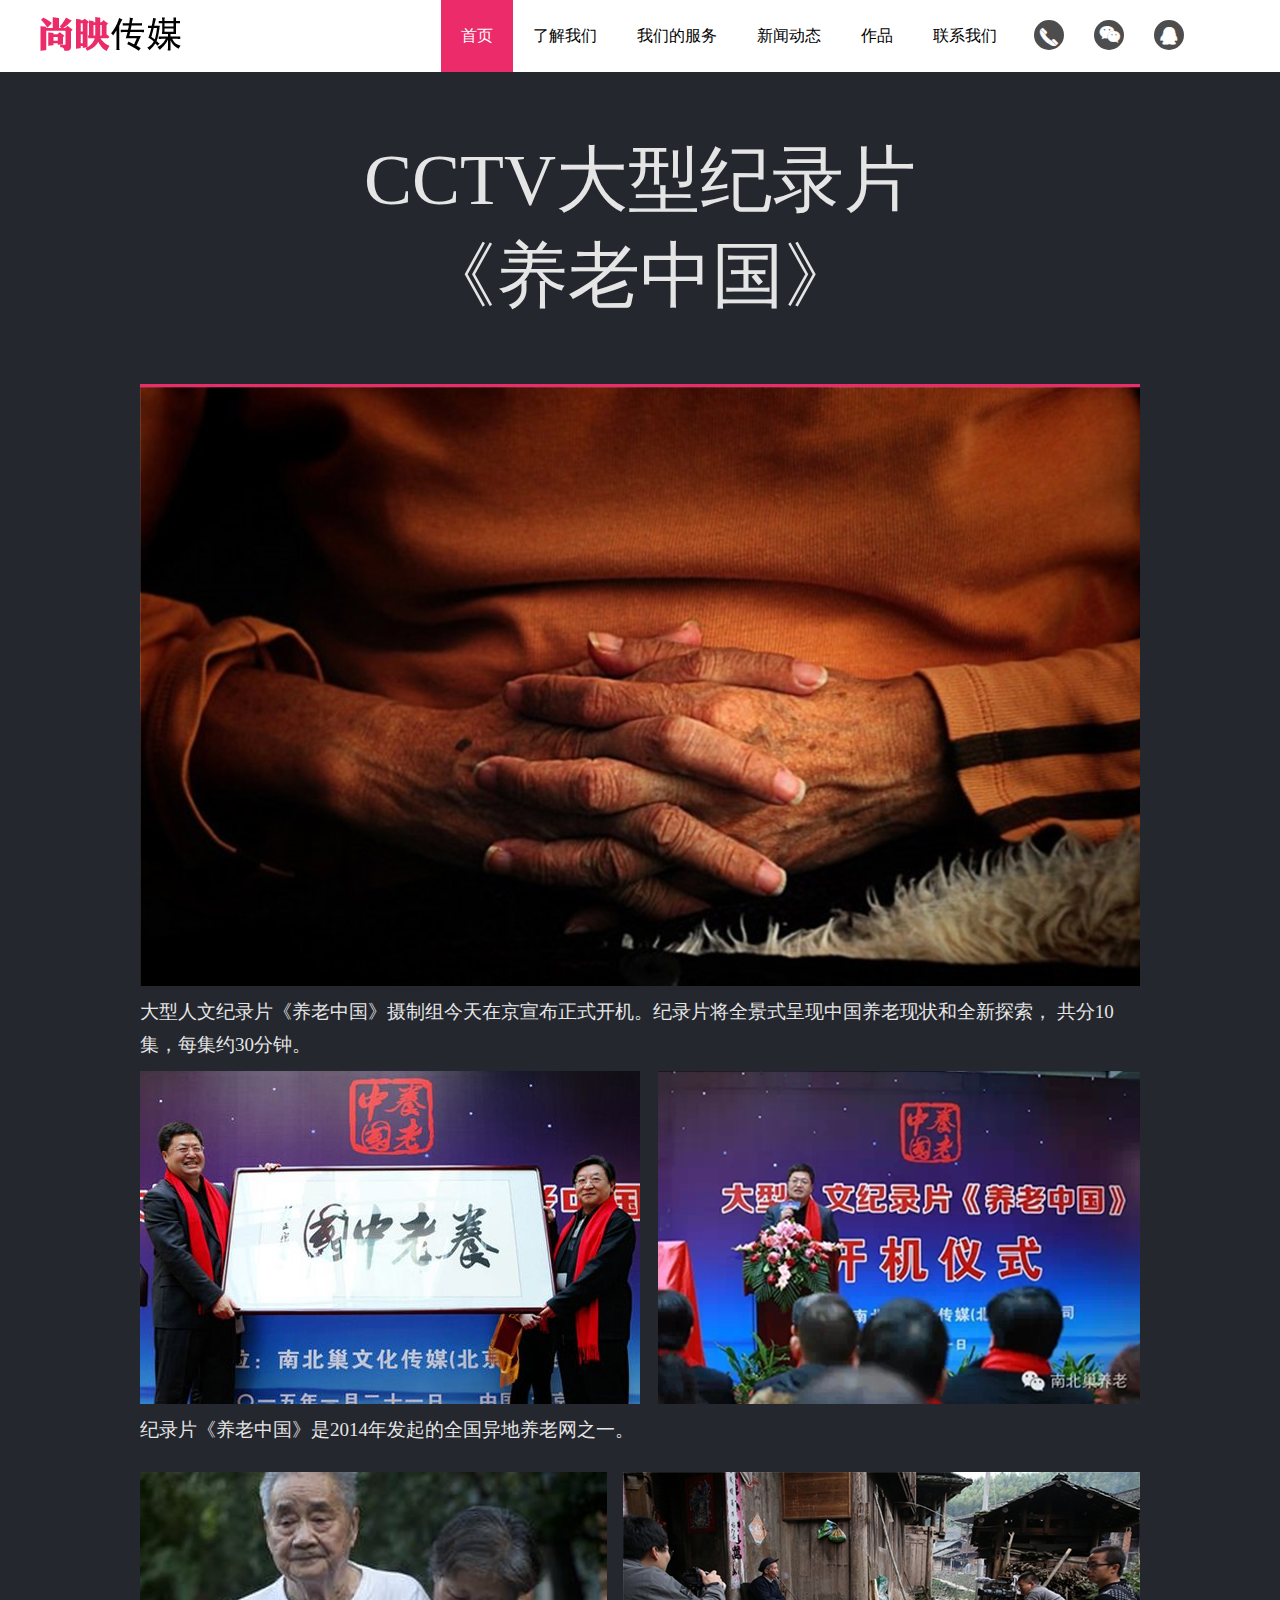
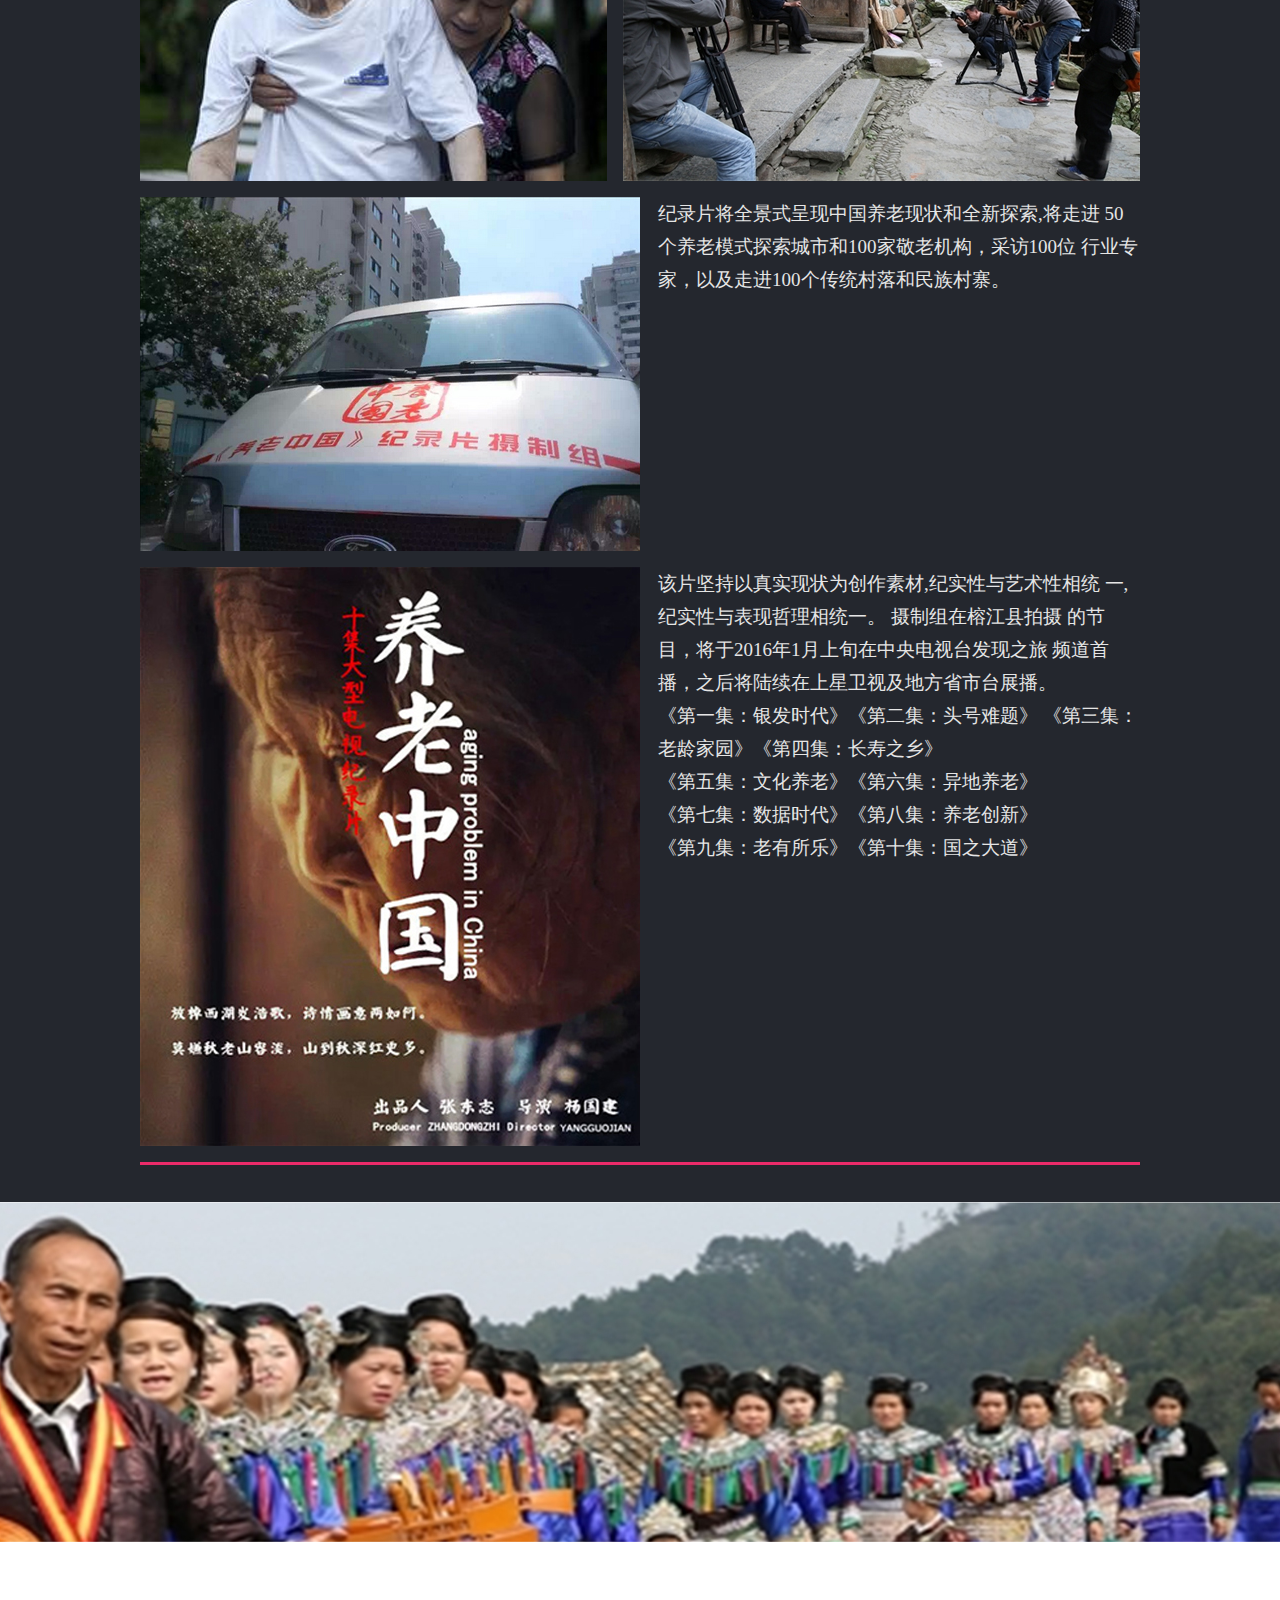
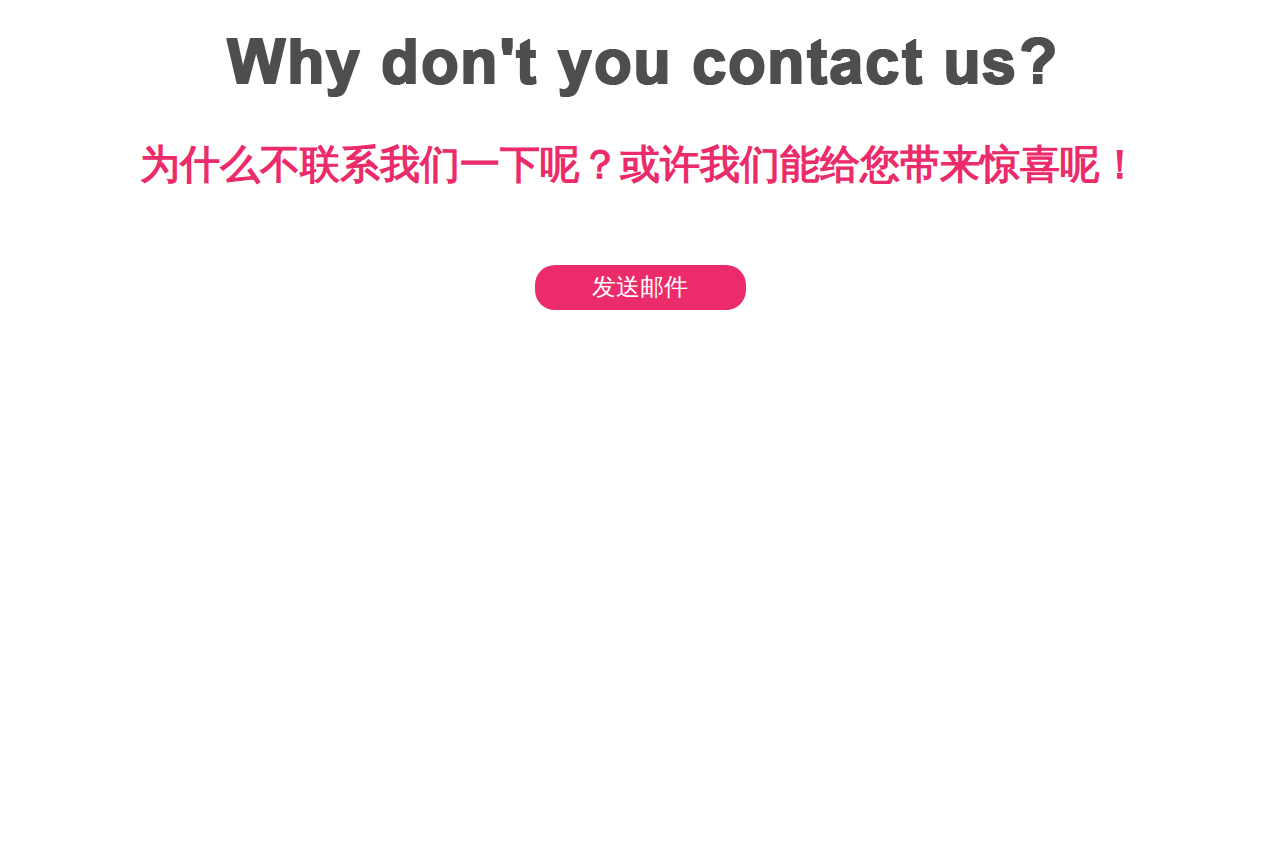
==== commit effca6ea: "changehome page" ====
--- a/CCTV-养老中国.html
+++ b/CCTV-养老中国.html
@@ -48,9 +48,9 @@
 		<div class="headerContent">
 			<a href="#" class="logo"><img src="images/logo.jpg" alt="" /></a>
 			<ul >
-				<li><a href="javascript:toMove('.header');" class="active">首页</a></li>
-				<li><a href="javascript:toMove('.slides');">我们的服务</a></li>
+				<li><a href="javascript:toMove('html');" class="active">首页</a></li>
 				<li><a href="javascript:toMove('.abouUs');">了解我们</a></li>
+				<li><a href="javascript:toMove('.abouUsH3');">我们的服务</a></li>
 				<li><a href="javascript:toMove('.news');">新闻动态</a></li>
 				<li><a href="javascript:toMove('.work');">作品</a></li>
 				<li><a href="javascript:toMove('.us');">联系我们</a></li>
@@ -58,11 +58,11 @@
 			<div class="headerIcon">
 				<a class="icon1" href="javascript:;">
 					<i class="iconfont">&#xe603;</i>
-					<img src="images/QRcode1.gif" alt="" />
+					<img src="images/QRcode2.gif" alt="" />
 				</a>
 				<a class="icon2" href="http://weixin.sogou.com/gzh?openid=oIWsFt16elr7ClpW9Y7HiNoyMX68&ext=_vj5mXzN99ofBycmDiZkTerJ0Ypbsn62hxyT3Z7ROGWWDoIXIOQVhBOOWUDNhaAe">
 					<i class="iconfont">&#xe604;</i>
-					<img src="images/QRcode2.gif" alt="" />
+					<img src="images/QRcode1.gif" alt="" />
 				</a>
 				<a class="icon3" href="tencent://message/?uin=860865257&Menu=yes">
 					<i class="iconfont">&#xe600;</i>
--- a/css/main.css
+++ b/css/main.css
@@ -1,2 +1,2 @@
-body{font-family:'Microsoft YaHei'}a{text-decoration:none}ul{margin:0}.left{float:left}.right{float:right}.content{width:1200px;margin:0 auto}.clear{height:0px;clear:both;font-size:0px;line-height:0px;zoom:1}.ov{overflow:hidden}.abouUs{overflow:hidden}.abouUs h2{width:410px;height:88px;border:2px solid #eb2b6a;margin:0 auto;margin-top:49px;font-weight:normal}.abouUs h2 span{display:block;background:#fff;width:414px;margin-left:-2px;height:42px;font-size:42px;color:#313131;text-align:center;margin-top:24px;line-height:42px}.abouUs p{font-size:25px;text-align:center;line-height:36px;margin:2em 0}.abouUs h3{border-bottom:1px solid #434343;text-align:center;height:83px;margin-bottom:20px}.abouUs h3 img{margin-bottom:14px}.abouUs h3 span{display:block;width:397px;margin:0 auto;margin-bottom:-26px;background:#fff;font-size:48px;color:#eb2b6a;font-weight:normal}.abouUs .serviceBanner{padding-top:52px;padding-bottom:86px}.abouUs .serviceBanner a{display:block;float:left;position:relative}.abouUs .serviceBanner a span.text{width:217px;height:162px;padding-top:55px;background:rgba(235,43,106,0.56);display:inline-block;position:absolute;left:50%;margin-left:-108px;top:46px;font-size:48px;text-align:center;color:#fff;line-height:48px;-webkit-border-radius:50%;-moz-border-radius:50%;border-radius:50%;z-index:3;filter:alpha(opacity=60);-moz-opacity:0.6;-khtml-opacity:0.6;opacity:0.6}.abouUs .serviceBanner a img{position:absolute;left:0;top:0;z-index:1;filter:alpha(opacity=80);-moz-opacity:0.8;-khtml-opacity:0.8;opacity:0.8;-webkit-filter:brightness(0.5);-moz-filter:brightness(0.5);-ms-filter:brightness(0.5);-o-filter:brightness(0.5);-webkit-transition:all 1s;-moz-transition:all 1s;-o-transition:all 1s}.abouUs .serviceBanner a span.bg{width:164px;height:164px;background:#eb2b6a;border-radius:50%;display:block;position:absolute;top:77px;left:50%;margin-left:-82px;z-index:2;filter:alpha(opacity=0);-moz-opacity:0;-khtml-opacity:0;opacity:0;-webkit-transition:all 1s;-moz-transition:all 1s;-o-transition:all 1s}.abouUs .serviceBanner a.service2{width:478px;height:306px;margin:0 28px}.abouUs .serviceBanner a.service1,.abouUs .serviceBanner a.service3{width:323px;height:306px}.abouUs .serviceBanner a.active img,.abouUs .serviceBanner a:hover img{-webkit-filter:none;-moz-filter:none;-ms-filter:none;-o-filter:none;filter:none;filter:alpha(opacity=100);-moz-opacity:1;-khtml-opacity:1;opacity:1;-webkit-box-shadow:0 0 26px #2a2a2a;-moz-box-shadow:0 0 26px #2a2a2a;box-shadow:0 0 26px #2a2a2a}.abouUs .serviceBanner a.active span.text,.abouUs .serviceBanner a:hover span.text{filter:alpha(opacity=100);-moz-opacity:1;-khtml-opacity:1;opacity:1;background:rgba(235,43,106,0.38)}.abouUs .serviceBanner a.active span.bg,.abouUs .serviceBanner a:hover span.bg{opacity:0.9;filter:alpha(opacity=90);-moz-opacity:0.9;-khtml-opacity:0.9;opacity:0.9}.work{width:100%;height:753px;background:url(../images/scroll_bg2.jpg) no-repeat top center}.work .title{text-align:center;padding-top:70px}#gallery{margin:0 auto;height:457px;overflow:hidden;z-index:1;width:100%;padding-top:51px}.container_image{margin:0 auto;position:relative;width:100%;font-size:.1em}.roundabout-holder{width:650px;height:457px;margin:0 auto}.roundabout-moveable-item{width:795px;height:445px;cursor:pointer;-webkit-box-shadow:0 0 26px #2a2a2a;-moz-box-shadow:0 0 26px #2a2a2a;box-shadow:0 0 26px #2a2a2a}.roundabout-moveable-item img{width:100%}.container_image a{position:relative}.container_image a span{display:block;position:absolute;bottom:3px;left:0;background:rgba(235,43,106,0.88);height:130px;width:260px;color:#fff;font-size:28px;padding:10px}.us{width:100%;height:778px;background:url(../images/sccrll_bg3.jpg) no-repeat top center}.us .title{margin:0;padding-top:69px;text-align:center}.us .usMain{position:relative}.us .usMain .value{padding:70px;background:#3e3f40;box-shadow:0 0 10px 5px #A5A5A5;line-height:43px;font-size:20px;color:#fff;margin-top:54px}.us .usMain a{display:block;background:url(../images/btnBg.gif);margin:0 auto;margin-top:-34px;width:736px;height:76px;font-size:24px;text-align:center;color:#fff;line-height:76px}.us .usMain .value2{background:#ebecee;margin-top:54px;height:1200px;height:386px}.us .usMain .value2 .value2Main{width:830px;margin:0 auto;padding-top:107px}.us .usMain .value2 .value2Main span{display:block;padding-right:25px;float:left;width:126px}.us .usMain .value2 .value2Main ul{float:left;padding-left:25px;font-size:20px;color:#0e0e0e;line-height:32px;border-left:1px solid #969696;height:126px}.news{width:100%;height:753px;background:url(../images/scroll_bg.jpg) no-repeat top center}.news .title{text-align:center;padding-top:64px}.news .scrolllist{margin:0 auto;width:1200px;height:428px;position:relative}.news .scrolllist a.aleft{display:block;background:url(../images/XscrollBtnLeft.png);width:47px;height:87px;position:absolute;left:-5px;top:207px;z-index:1}.news .scrolllist a.aright{display:block;background:url(../images/XscrollBtnRight.png);width:47px;height:87px;position:absolute;right:-5px;top:207px;z-index:1}.news .fbgt_title{display:block;padding-top:19px}.news .fb_button{display:block;width:100px;height:30px;line-height:30px;background:#8e4622;text-align:center;margin:0 auto;margin-top:15px}.news .imglist_w{width:1029px;position:relative;height:428px;overflow:hidden;margin:0 auto;padding-top:39px}.news .imglist_w ul.imglist{position:absolute;width:200000px}.news .imglist_w ul.imglist li{float:left;width:1029px;height:428px}.news .scroll-li{text-align:center;position:relative}.news .scroll-li .hover{-webkit-transform:scale(1.3);-moz-transform:scale(1.3);-o-transform:scale(1.3)}.news .scroll-li .text{background:rgba(235,43,106,0.85);width:212px;padding:23px;height:169px;position:absolute;top:0;left:512px;-webkit-transition:all 1s;-moz-transition:all 1s;-o-transition:all 1s}.news .scroll-li .text .time{width:59px;height:55px;line-height:27.5px;border-top:2px solid #fff;border-bottom:2px solid #fff;font-size:20px;color:#fff}.news .scroll-li .text .time span{font-size:15px}.news .scroll-li .text .valueText{color:#f9f9f9;font-size:14px;text-align:left;padding-bottom:12px}.news .scroll-li .text a.titleV{font-size:15px;text-align:left;display:block;color:#fff;font-weight:bold;line-height:39px}.news .scroll-li .text a.btn{display:block;width:76px;height:23px;font-size:12px;border:1px solid #fff;line-height:23px;color:#fff}.news .index_fb_img{margin-bottom:18px}.news .img1{width:512px;height:428px;float:left}.news .imgRight{float:left;height:428px;width:516px}.news .imgRight a{display:block;width:258px;height:214px;float:left}.news .agrayleft,.news .agrayright{opacity:0.5}.header{top:-200px;width:100%;-webkit-transition:all 1s;-moz-transition:all 1s;-o-transition:all 1s}.header .headerContent{width:1200px;margin:0 auto;line-height:72px}.header .headerContent a.logo{display:inline-block;width:141px;height:34px;padding-top:17px;float:left}.header .headerContent ul{font-size:16px;float:left;padding-left:260px;float:left}.header .headerContent ul li{float:left}.header .headerContent ul li a{color:#000;display:inline-block;padding:0 20px}.header .headerContent ul li a:hover,.header .headerContent ul li a.active{background:#eb2b6a;color:#fff}.header .headerContent .headerIcon{float:right;padding-right:26px}.header .headerContent .headerIcon a{display:inline-block;width:30px;height:30px;text-align:center;background:#4d4d4d;margin-right:30px;margin-top:20px;float:left;-webkit-border-radius:50%;-moz-border-radius:50%;border-radius:50%}.header .headerContent .headerIcon a img{display:none;margin-left:0;-webkit-transition:all 1s;-moz-transition:all 1s;-o-transition:all 1s;position:absolute;z-index:999}.header .headerContent .headerIcon a i{color:#fff;line-height:30px;font-size:20px}.header .headerContent .headerIcon a:hover{background:#eb2b6a}.header .headerContent .headerIcon a:hover img{display:inline-block;margin-left:-75px;margin-top:40px}.header .headerContent .headerIcon a.icon2 i{font-size:23px}.header .headerContent .headerIcon a.icon1 i{font-size:18px}.fixed{position:fixed;top:0;background:#fff;width:100%;z-index:999;box-shadow:0 0 5px #888}.Mail{width:100%;height:452px;text-align:center}.Mail .top{font-size:62px;color:#4e4e4e;font-weight:bold;padding-top:95px;padding-bottom:40px}.Mail .bottom{font-size:40px;color:#eb2b6a;font-weight:bold}.Mail a{display:block;width:211px;height:45px;margin:0 auto;margin-top:73px;background:#eb2b6a;color:#fff;font-size:24px;line-height:45px;border-radius:20px}.Mail a:hover{background:#de2d67}.footer .footerBox{width:1200px;margin:0 auto}.footer .footerBottom{background:#0d0d0d;border-top:1px solid #1d1d1d;color:#656565;font-size:12px;overflow:hidden;padding:17px 0 21px}.footer .footerV{height:53px;line-height:53px;background:#0d0d0d;line-height:53px}.footer .footerV ul li{display:inline-block;padding-left:32px}.footer .footerV ul li a{color:#fff}.footer .footerTop{background:#e9e9e9;padding-top:68px}.footer .footerTop .footerBox{border-top:1px solid #c0c0c0;padding-top:36px;padding-bottom:74px;overflow:hidden}.footer .footerTop .footerLeft{float:left;width:404px;position:relative;height:165px}.footer .footerTop .footerLeft a{position:absolute;cursor:pointer}.footer .footerTop .footerLeft a:hover{background:#ff0e65}.footer .footerTop .footerLeft .item{width:81px;height:81px;text-align:center;vertical-align:middle;background:#1b1b1b}.footer .footerTop .footerLeft .item i{color:#fff;font-size:60px;line-height:81px}.footer .footerTop .footerLeft a.icon1{left:0}.footer .footerTop .footerLeft a.icon2{left:84px}.footer .footerTop .footerLeft a.icon2 i{line-height:70px}.footer .footerTop .footerLeft a.icon3{left:0;top:84px;background:#ff0e65}.footer .footerTop .footerLeft a.icon3 i{line-height:70px}.footer .footerTop .footerLeft span.tel{position:absolute;font-size:26px;color:#eb2b6a;font-style:italic;font-weight:bold;border-bottom:3px solid #000;top:110px;left:94px}.footer .footerTop .contact{float:left;width:473px}.footer .footerTop .contact .QRcode{display:inline-block;border-right:1px solid #a7a7a7;padding-right:22px;float:left}.footer .footerTop .contact ul{padding-left:20px;display:inline-block;color:#000;line-height:28px}.footer .footerTop .address{float:right}.PageContent{background:#24272e}.PageContent .content{width:1000px;margin:0 auto;overflow:hidden;padding-bottom:37px}.PageContent .content h2{font-size:72px;text-align:center;color:#e5e5e5;font-weight:400}.PageContent .content .jzBanner{border-top:3px solid #eb2b6a}.PageContent .content p{font-size:22px;line-height:40px;color:#e5e5e5;text-indent:2em;margin:2em 0}.PageContent .content p.newsL{font-size:19px;line-height:33px;text-indent:0em;margin:0.5em 0}.PageContent .content .ov{padding-bottom:10px}.PageContent .content .last{padding-bottom:32px;border-bottom:3px solid #eb2b6a}.PageContent .content .relative{position:relative}.PageContent .content .relative span{background:#eb2b6a;background:rgba(235,43,106,0.75);position:absolute;width:147px;height:109px;line-height:109px;color:#fff;font-size:28px;text-align:center}.PageContent .content .relative span.bottomLeft{right:0;bottom:0}.PageContent .content .relative span.bottomRirght{left:0;bottom:0}.PageContent .content .fist{padding-bottom:0}.PageContent .content .fist div.left .relative,.PageContent .content .fist div.right .relative{margin-bottom:10px}.PageContent .content .hqMain{margin-top:45px;padding-top:52px;border-top:3px solid #eb2b6a}.PageContent .content .hqMainBanner{padding-bottom:28px}.PageContent .content .pB13{padding-bottom:13px}.PageContent .content .right p,.PageContent .content .left p{margin:0}.PageContent .padding16 .ov{padding-bottom:16px}.PageBottom{width:100%;height:197px;background-position:top center;background-repeat:no-repeat}.PageBottom div.content{height:197px;background-position:top center;background-repeat:no-repeat}
+﻿body{font-family:'Microsoft YaHei','微软雅黑'}a{text-decoration:none}ul{margin:0}.left{float:left}.right{float:right}.content{width:1200px;margin:0 auto}.clear{height:0px;clear:both;font-size:0px;line-height:0px;zoom:1}.ov{overflow:hidden}.abouUs{overflow:hidden}.abouUs h2{width:410px;height:88px;border:2px solid #eb2b6a;margin:0 auto;margin-top:49px;font-weight:normal}.abouUs h2 span{display:block;background:#fff;width:414px;margin-left:-2px;height:42px;font-size:42px;color:#313131;text-align:center;margin-top:24px;line-height:42px}.abouUs p{font-size:25px;text-align:center;line-height:36px;margin:2em 0}.abouUs h3{border-bottom:1px solid #434343;text-align:center;height:83px;margin-bottom:20px}.abouUs h3 img{margin-bottom:14px}.abouUs h3 span{display:block;width:397px;margin:0 auto;margin-bottom:-26px;background:#fff;font-size:48px;color:#eb2b6a;font-weight:normal}.abouUs .serviceBanner{padding-top:52px;padding-bottom:86px}.abouUs .serviceBanner a{display:block;float:left;position:relative}.abouUs .serviceBanner a span.text{width:217px;height:162px;padding-top:55px;background:rgba(235,43,106,0.56);display:inline-block;position:absolute;left:50%;margin-left:-108px;top:46px;font-size:48px;text-align:center;color:#fff;line-height:48px;-webkit-border-radius:50%;-moz-border-radius:50%;border-radius:50%;z-index:3;filter:alpha(opacity=60);-moz-opacity:0.6;-khtml-opacity:0.6;opacity:0.6}.abouUs .serviceBanner a img{position:absolute;left:0;top:0;z-index:1;filter:alpha(opacity=80);-moz-opacity:0.8;-khtml-opacity:0.8;opacity:0.8;-webkit-filter:brightness(0.5);-moz-filter:brightness(0.5);-ms-filter:brightness(0.5);-o-filter:brightness(0.5);-webkit-transition:all .5s;-moz-transition:all .5s;-o-transition:all .5s}.abouUs .serviceBanner a span.bg{width:164px;height:164px;background:#eb2b6a;border-radius:50%;display:block;position:absolute;top:77px;left:50%;margin-left:-82px;z-index:2;filter:alpha(opacity=0);-moz-opacity:0;-khtml-opacity:0;opacity:0;-webkit-transition:all .5s;-moz-transition:all .5s;-o-transition:all .5s}.abouUs .serviceBanner a.service2{width:478px;height:306px;margin:0 28px}.abouUs .serviceBanner a.service1,.abouUs .serviceBanner a.service3{width:323px;height:306px}.abouUs .serviceBanner a.active img,.abouUs .serviceBanner a:hover img{-webkit-filter:none;-moz-filter:none;-ms-filter:none;-o-filter:none;filter:none;filter:alpha(opacity=100);-moz-opacity:1;-khtml-opacity:1;opacity:1;-webkit-box-shadow:0 0 26px #2a2a2a;-moz-box-shadow:0 0 26px #2a2a2a;box-shadow:0 0 26px #2a2a2a}.abouUs .serviceBanner a.active span.text,.abouUs .serviceBanner a:hover span.text{filter:alpha(opacity=100);-moz-opacity:1;-khtml-opacity:1;opacity:1;background:rgba(235,43,106,0.38)}.abouUs .serviceBanner a.active span.bg,.abouUs .serviceBanner a:hover span.bg{opacity:0.9;filter:alpha(opacity=90);-moz-opacity:0.9;-khtml-opacity:0.9;opacity:0.9}.work{width:100%;height:753px;background:url(../images/scroll_bg2.jpg) no-repeat top center}.work .title{text-align:center;padding-top:70px}#gallery{margin:0 auto;height:457px;overflow:hidden;z-index:1;width:100%;padding-top:51px}.container_image{margin:0 auto;position:relative;width:100%;font-size:.1em}.roundabout-holder{width:650px;height:457px;margin:0 auto}.roundabout-moveable-item{width:795px;height:445px;cursor:pointer}.roundabout-moveable-item img{width:100%}.container_image a{position:relative}.container_image a span{display:block;position:absolute;bottom:3px;left:0;background:rgba(235,43,106,0.88);height:130px;width:260px;color:#fff;font-size:28px;padding:10px}.us{width:100%;height:778px;background:url(../images/sccrll_bg3.jpg) no-repeat top center}.us .title{margin:0;padding-top:69px;text-align:center}.us .usMain{position:relative}.us .usMain .value{padding:70px;background:#3e3f40;box-shadow:0 0 10px 5px #A5A5A5;line-height:43px;font-size:20px;color:#fff;margin-top:54px}.us .usMain a{display:block;background:url(../images/btnBg.gif);margin:0 auto;margin-top:-34px;width:736px;height:76px;font-size:24px;text-align:center;color:#fff;line-height:76px}.us .usMain .value2{background:#ebecee;margin-top:54px;height:1200px;height:386px}.us .usMain .value2 .value2Main{width:830px;margin:0 auto;padding-top:107px}.us .usMain .value2 .value2Main span{display:block;padding-right:25px;float:left;width:126px}.us .usMain .value2 .value2Main ul{float:left;padding-left:25px;font-size:20px;color:#0e0e0e;line-height:32px;border-left:1px solid #969696;height:126px}.news{width:100%;height:753px;background:url(../images/scroll_bg.jpg) no-repeat top center}.news .title{text-align:center;padding-top:64px}.news .scrolllist{margin:0 auto;width:1200px;height:428px;position:relative}.news .scrolllist a.aleft{display:block;background:url(../images/XscrollBtnLeft.png);width:47px;height:87px;position:absolute;left:-5px;top:207px;z-index:1}.news .scrolllist a.aright{display:block;background:url(../images/XscrollBtnRight.png);width:47px;height:87px;position:absolute;right:-5px;top:207px;z-index:1}.news .fbgt_title{display:block;padding-top:19px}.news .fb_button{display:block;width:100px;height:30px;line-height:30px;background:#8e4622;text-align:center;margin:0 auto;margin-top:15px}.news .imglist_w{width:1029px;position:relative;height:428px;overflow:hidden;margin:0 auto;padding-top:39px}.news .imglist_w ul.imglist{position:absolute;width:200000px}.news .imglist_w ul.imglist li{float:left;width:1029px;height:428px}.news .scroll-li{text-align:center;position:relative}.news .scroll-li .hover{-webkit-transform:scale(1.3);-moz-transform:scale(1.3);-o-transform:scale(1.3)}.news .scroll-li .text{background:rgba(235,43,106,0.85);width:212px;padding:23px;height:169px;position:absolute;top:0;left:512px;-webkit-transition:all .5s;-moz-transition:all .5s;-o-transition:all .5s}.news .scroll-li .text .time{width:59px;height:55px;line-height:27.5px;border-top:2px solid #fff;border-bottom:2px solid #fff;font-size:20px;color:#fff}.news .scroll-li .text .time span{font-size:15px}.news .scroll-li .text .valueText{color:#f9f9f9;font-size:14px;text-align:left;padding-bottom:12px}.news .scroll-li .text a.titleV{font-size:15px;text-align:left;display:block;color:#fff;font-weight:bold;line-height:39px}.news .scroll-li .text a.btn{display:block;width:76px;height:23px;font-size:12px;border:1px solid #fff;line-height:23px;color:#fff}.news .index_fb_img{margin-bottom:18px}.news .img1{width:512px;height:428px;float:left}.news .imgRight{float:left;height:428px;width:516px}.news .imgRight a{display:block;width:258px;height:214px;float:left}.news .agrayleft,.news .agrayright{opacity:0.5}.header{top:-200px;width:100%;-webkit-transition:all 1s;-moz-transition:all 1s;-o-transition:all 1s}.header .headerContent{width:1200px;margin:0 auto;line-height:72px}.header .headerContent a.logo{display:inline-block;width:141px;height:34px;padding-top:17px;float:left}.header .headerContent ul{font-size:16px;float:left;padding-left:260px;float:left}.header .headerContent ul li{float:left}.header .headerContent ul li a{color:#000;display:inline-block;padding:0 20px}.header .headerContent ul li a:hover,.header .headerContent ul li a.active{background:#eb2b6a;color:#fff}.header .headerContent .headerIcon{float:right;padding-right:26px}.header .headerContent .headerIcon a{display:inline-block;width:30px;height:30px;text-align:center;background:#4d4d4d;margin-right:30px;margin-top:20px;float:left;-webkit-border-radius:50%;-moz-border-radius:50%;border-radius:50%}.header .headerContent .headerIcon a img{display:none;margin-left:0;-webkit-transition:all 1s;-moz-transition:all 1s;-o-transition:all 1s;position:absolute;z-index:999}.header .headerContent .headerIcon a i{color:#fff;line-height:30px;font-size:20px}.header .headerContent .headerIcon a:hover{background:#eb2b6a}.header .headerContent .headerIcon a:hover img{display:inline-block;margin-left:-75px;margin-top:40px}.header .headerContent .headerIcon a.icon2 i{font-size:23px}.header .headerContent .headerIcon a.icon1 i{font-size:18px}.fixed{position:fixed;top:0;background:#fff;width:100%;z-index:999;box-shadow:0 0 5px #888}.Mail{width:100%;height:452px;text-align:center}.Mail .top{font-size:62px;color:#4e4e4e;font-weight:bold;padding-top:95px;padding-bottom:40px}.Mail .bottom{font-size:40px;color:#eb2b6a;font-weight:bold}.Mail a{display:block;width:211px;height:45px;margin:0 auto;margin-top:73px;background:#eb2b6a;color:#fff;font-size:24px;line-height:45px;border-radius:20px}.Mail a:hover{background:#de2d67}.footer .footerBox{width:1200px;margin:0 auto}.footer .footerBottom{background:#0d0d0d;border-top:1px solid #1d1d1d;color:#656565;font-size:12px;overflow:hidden;padding:17px 0 21px}.footer .footerV{height:53px;line-height:53px;background:#0d0d0d;line-height:53px}.footer .footerV ul li{display:inline-block;padding-left:32px}.footer .footerV ul li a{color:#fff}.footer .footerTop{background:#e9e9e9;padding-top:68px}.footer .footerTop .footerBox{border-top:1px solid #c0c0c0;padding-top:36px;padding-bottom:74px;overflow:hidden}.footer .footerTop .footerLeft{float:left;width:404px;position:relative;height:165px}.footer .footerTop .footerLeft a{position:absolute;cursor:pointer}.footer .footerTop .footerLeft a:hover{background:#ff0e65}.footer .footerTop .footerLeft .item{width:81px;height:81px;text-align:center;vertical-align:middle;background:#1b1b1b}.footer .footerTop .footerLeft .item i{color:#fff;font-size:60px;line-height:81px}.footer .footerTop .footerLeft a.icon1{left:0}.footer .footerTop .footerLeft a.icon2{left:84px}.footer .footerTop .footerLeft a.icon2 i{line-height:70px}.footer .footerTop .footerLeft a.icon3{left:0;top:84px;background:#ff0e65}.footer .footerTop .footerLeft a.icon3 i{line-height:70px}.footer .footerTop .footerLeft span.tel{position:absolute;font-size:26px;color:#eb2b6a;font-style:italic;font-weight:bold;border-bottom:3px solid #000;top:110px;left:94px}.footer .footerTop .contact{float:left;width:473px}.footer .footerTop .contact .QRcode{display:inline-block;border-right:1px solid #a7a7a7;padding-right:22px;float:left}.footer .footerTop .contact ul{padding-left:20px;display:inline-block;color:#000;line-height:28px}.footer .footerTop .address{float:right}.PageContent{background:#24272e}.PageContent .content{width:1000px;margin:0 auto;overflow:hidden;padding-bottom:37px}.PageContent .content h2{font-size:72px;text-align:center;color:#e5e5e5;font-weight:400}.PageContent .content .jzBanner{border-top:3px solid #eb2b6a}.PageContent .content p{font-size:22px;line-height:40px;color:#e5e5e5;text-indent:2em;margin:2em 0}.PageContent .content p.newsL{font-size:19px;line-height:33px;text-indent:0em;margin:0.5em 0}.PageContent .content .ov{padding-bottom:10px}.PageContent .content .last{padding-bottom:32px;border-bottom:3px solid #eb2b6a}.PageContent .content .relative{position:relative}.PageContent .content .relative span{background:#eb2b6a;background:rgba(235,43,106,0.75);position:absolute;width:147px;height:109px;line-height:109px;color:#fff;font-size:28px;text-align:center}.PageContent .content .relative span.bottomLeft{right:0;bottom:0}.PageContent .content .relative span.bottomRirght{left:0;bottom:0}.PageContent .content .fist{padding-bottom:0}.PageContent .content .fist div.left .relative,.PageContent .content .fist div.right .relative{margin-bottom:10px}.PageContent .content .hqMain{margin-top:45px;padding-top:52px;border-top:3px solid #eb2b6a}.PageContent .content .hqMainBanner{padding-bottom:28px}.PageContent .content .pB13{padding-bottom:13px}.PageContent .content .right p,.PageContent .content .left p{margin:0}.PageContent .padding16 .ov{padding-bottom:16px}.PageBottom{width:100%;height:197px;background-position:top center;background-repeat:no-repeat}.PageBottom div.content{height:197px;background-position:top center;background-repeat:no-repeat}
 /*# sourceMappingURL=main.css.map */
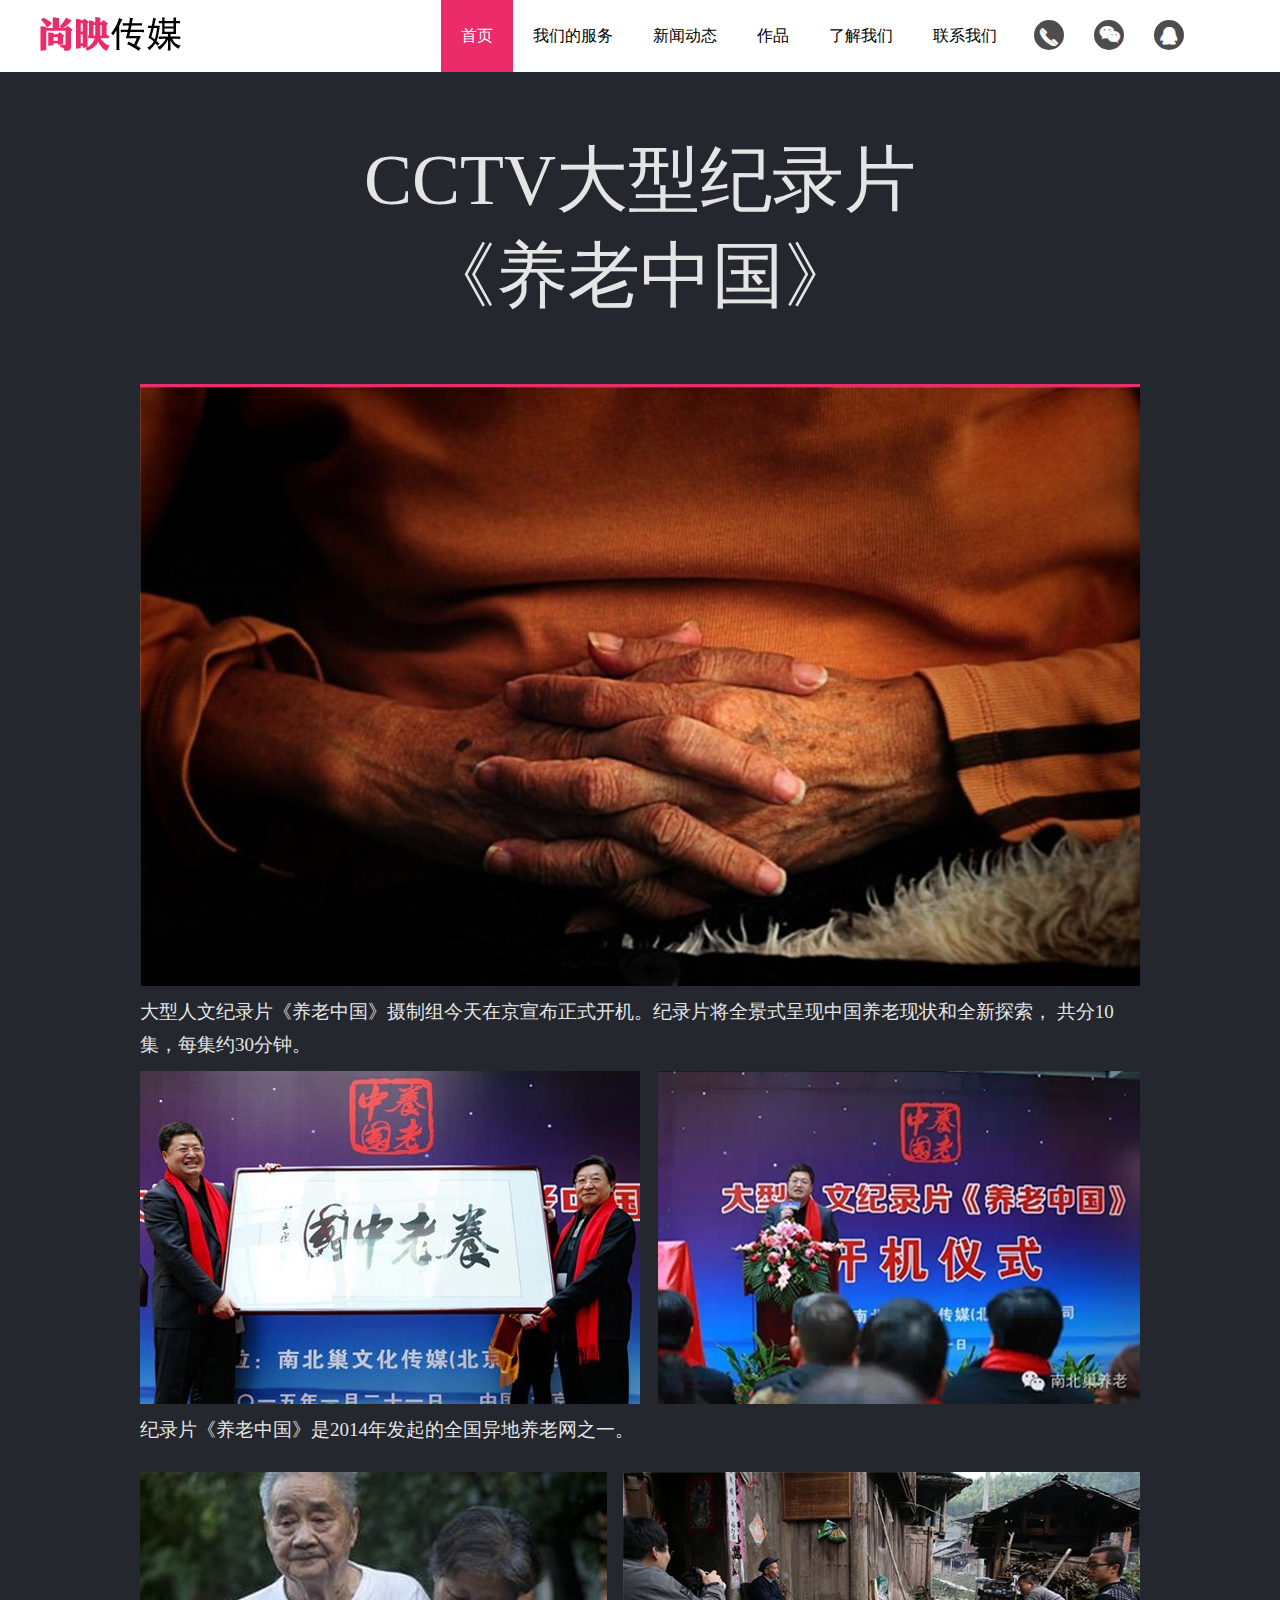
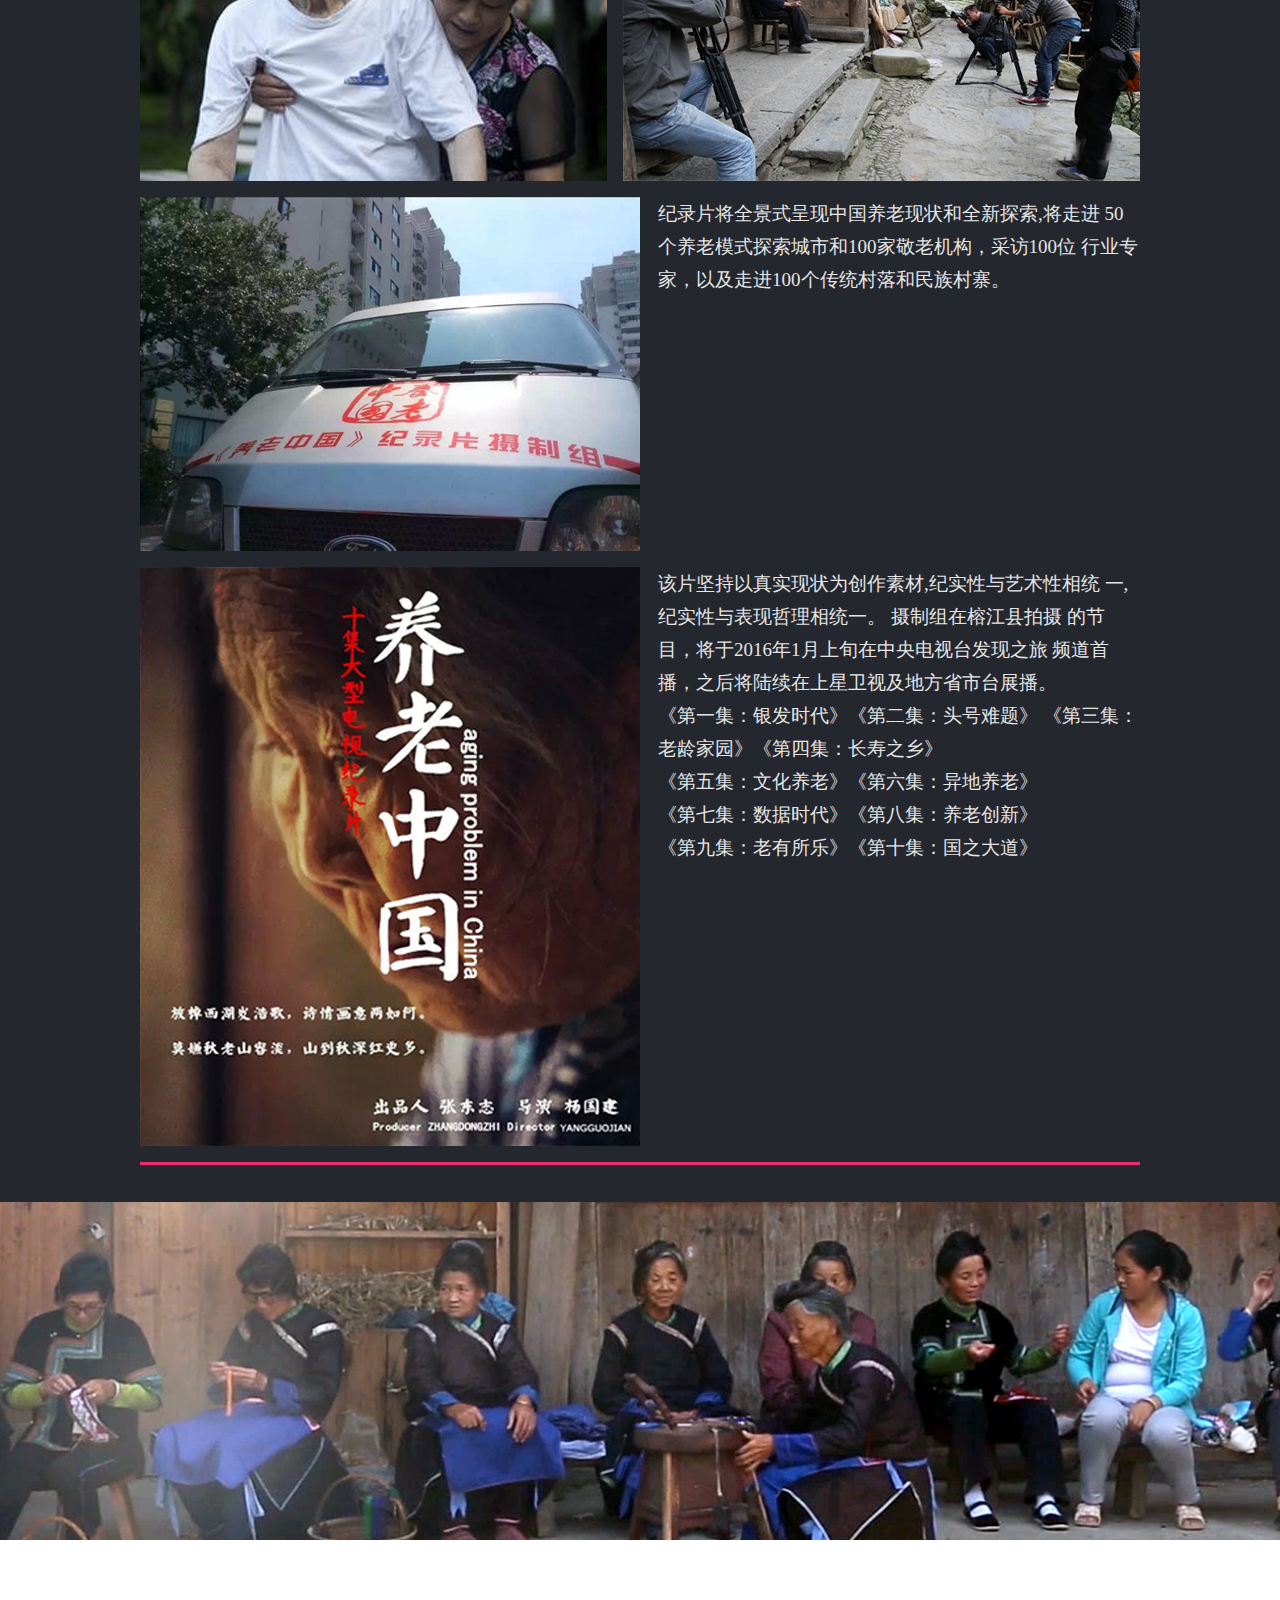
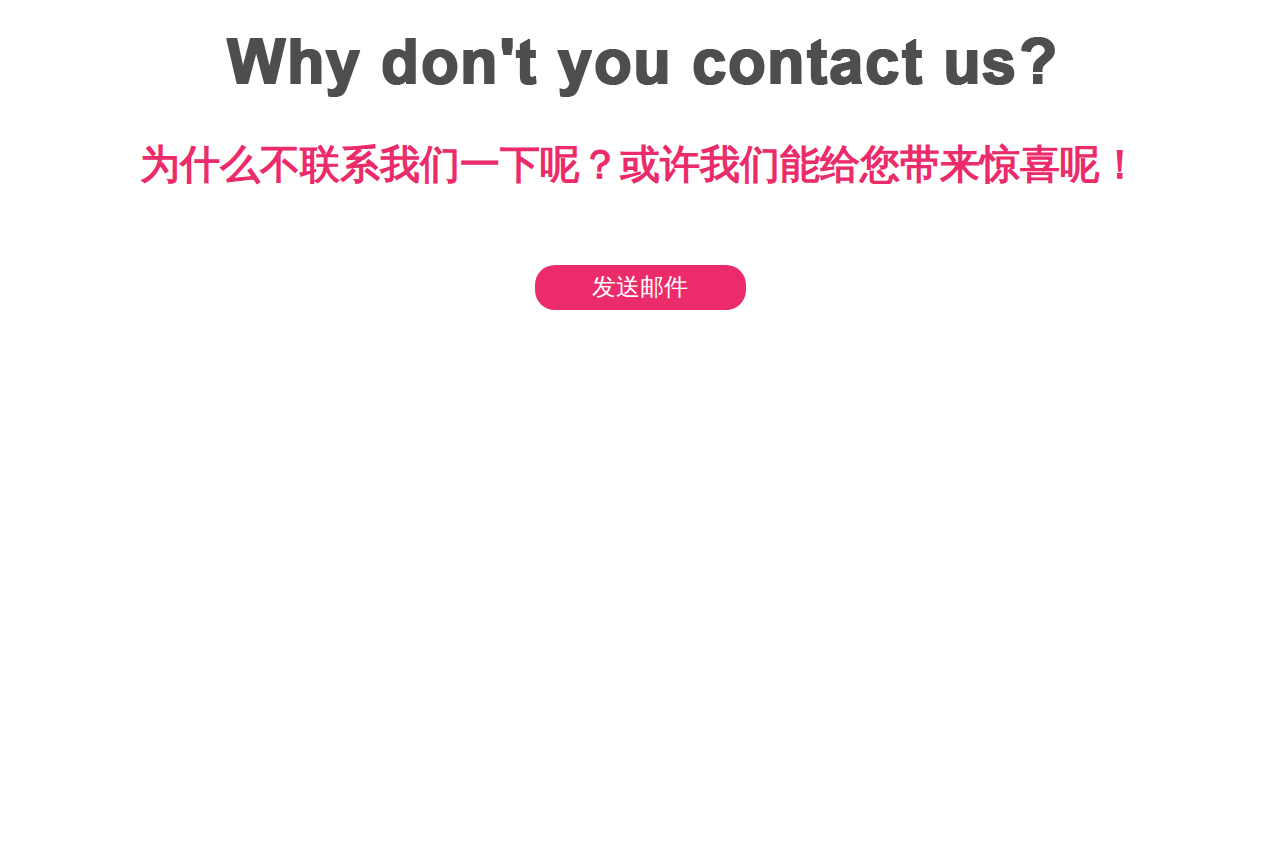
==== commit 87460b03: "addfile" ====
--- a/CCTV-养老中国.html
+++ b/CCTV-养老中国.html
@@ -49,11 +49,11 @@
 			<a href="#" class="logo"><img src="images/logo.jpg" alt="" /></a>
 			<ul >
 				<li><a href="javascript:toMove('html');" class="active">首页</a></li>
-				<li><a href="javascript:toMove('.abouUs');">了解我们</a></li>
-				<li><a href="javascript:toMove('.abouUsH3');">我们的服务</a></li>
+				<li><a href="javascript:toMove('.abouUs');">我们的服务</a></li>
 				<li><a href="javascript:toMove('.news');">新闻动态</a></li>
 				<li><a href="javascript:toMove('.work');">作品</a></li>
-				<li><a href="javascript:toMove('.us');">联系我们</a></li>
+				<li><a href="javascript:toMove('.us');">了解我们</a></li>
+				<li><a href="javascript:toMove('.Mail');">联系我们</a></li>
 			</ul>
 			<div class="headerIcon">
 				<a class="icon1" href="javascript:;">
